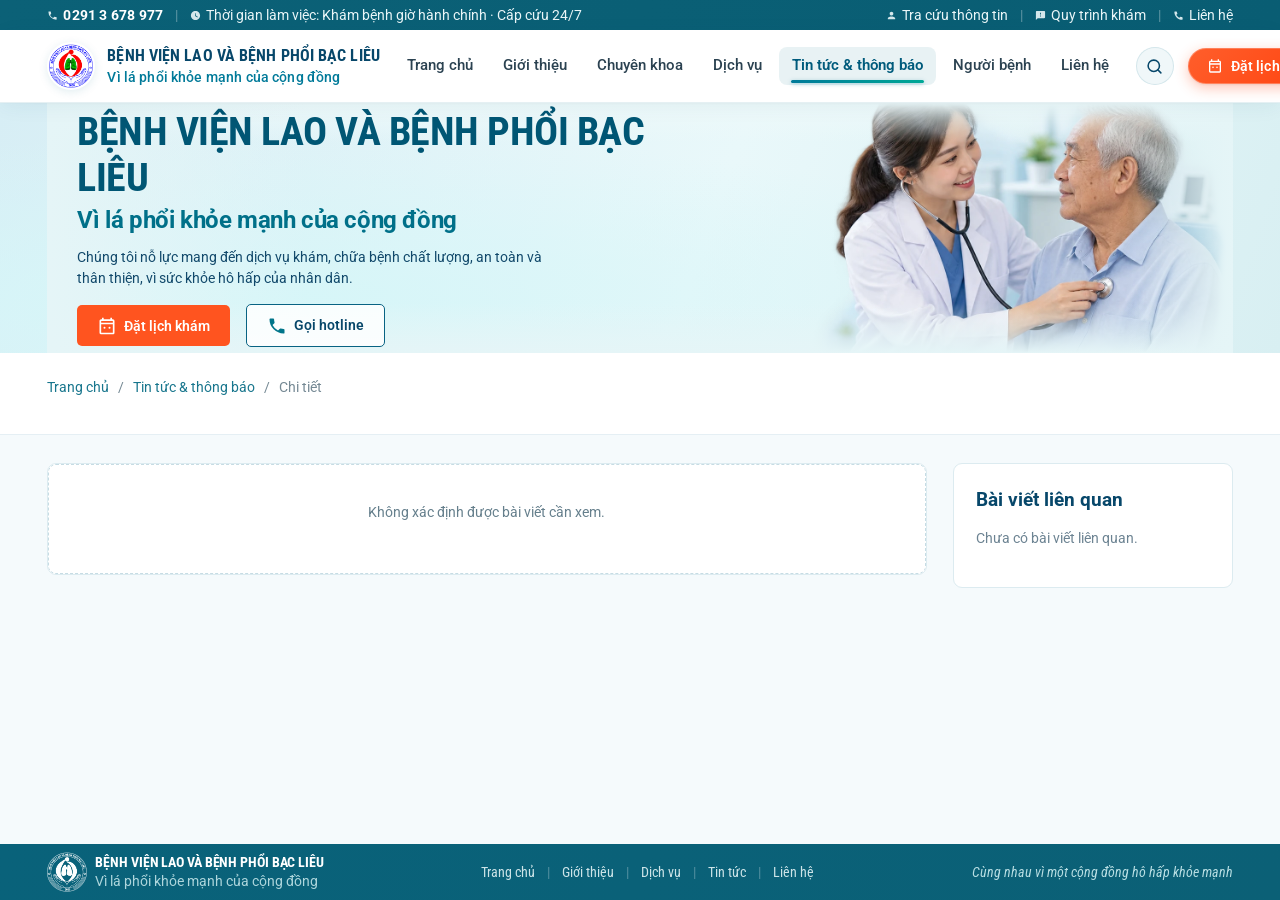
==== chi-tiet-tin.html @ 990aeaaa "feat(website): initial commit - website Benh vien Lao va Benh phoi Bac Lieu" ====
<!doctype html>
<html lang="vi">

<head>
  <meta charset="utf-8">
  <meta name="viewport" content="width=device-width, initial-scale=1, viewport-fit=cover">
  <meta name="theme-color" content="#0b6076">
  <meta name="description" content="Chi tiết tin tức và thông báo từ Bệnh viện Lao và Bệnh phổi Bạc Liêu.">
  <title>Chi tiết bài viết | Bệnh viện Lao và Bệnh phổi Bạc Liêu</title>
  <link rel="icon" href="./assets/images/logo.png" type="image/png">
  <link rel="apple-touch-icon" href="./assets/images/logo.png">
  <link rel="preconnect" href="https://fonts.googleapis.com">
  <link rel="preconnect" href="https://fonts.gstatic.com" crossorigin>
  <link
    href="https://fonts.googleapis.com/css2?family=Roboto:wght@400;500;600;700&amp;family=Roboto+Condensed:wght@400;500;600;700&amp;display=swap"
    rel="stylesheet">
  <link rel="stylesheet" href="./styles.css">
  <link rel="stylesheet" href="./home.css">
  <link rel="stylesheet" href="./news.css?v=20260928_v4?v=20260928_v3">
  <script defer src="./app.js"></script>
  <script type="module" src="./news.js?v=20260928_v4?v=20260928_v3"></script>
</head>

<body class="home-page news-page" data-news-view="detail">
  <a class="skip-link" href="#noi-dung-chinh">Chuyển đến nội dung chính</a>
  <div class="topbar">
    <div class="container topbar-inner">
      <div class="topbar-left">
        <a href="tel:02913678977" class="topbar-item topbar-phone">
          <svg class="topbar-icon" viewBox="0 0 24 24" width="13" height="13" fill="currentColor">
            <path
              d="M6.62 10.79a15.053 15.053 0 0 0 6.59 6.59l2.2-2.2a1 1 0 0 1 1.02-.24c1.12.37 2.33.57 3.57.57.55 0 1 .45 1 1V20a1 1 0 0 1-1 1A17 17 0 0 1 3 4a1 1 0 0 1 1-1h3.5a1 1 0 0 1 1 1c0 1.25.2 2.45.57 3.57.11.35.03.74-.25 1.02l-2.2 2.2z" />
          </svg>
          <strong>0291 3 678 977</strong>
        </a>
        <span class="topbar-divider">|</span>
        <div class="topbar-item topbar-hours">
          <svg class="topbar-icon" viewBox="0 0 24 24" width="13" height="13" fill="currentColor">
            <path
              d="M12 2C6.5 2 2 6.5 2 12s4.5 10 10 10 10-4.5 10-10S17.5 2 12 2zm4.2 14.2L11 13V7h1.5v5.2l4.5 2.7-.8 1.3z" />
          </svg>
          <span>Thời gian làm việc: Khám bệnh giờ hành chính · Cấp cứu 24/7</span>
        </div>
      </div>
      <div class="topbar-right">
        <a href="./dich-vu.html" class="topbar-link">
          <svg class="topbar-icon" viewBox="0 0 24 24" width="13" height="13" fill="currentColor">
            <path
              d="M12 12c2.21 0 4-1.79 4-4s-1.79-4-4-4-4 1.79-4 4 1.79 4 4 4zm0 2c-2.67 0-8 1.34-8 4v2h16v-2c0-2.66-5.33-4-8-4z" />
          </svg>
          <span>Tra cứu thông tin</span>
        </a>
        <span class="topbar-divider">|</span>
        <a href="./quy-trinh.html" class="topbar-link">
          <svg class="topbar-icon" viewBox="0 0 24 24" width="13" height="13" fill="currentColor">
            <path
              d="M20 2H4c-1.1 0-1.99.9-1.99 2L2 22l4-4h14c1.1 0 2-.9 2-2V4c0-1.1-.9-2-2-2zm-7 12h-2v-2h2v2zm0-4h-2V6h2v4z" />
          </svg>
          <span>Quy trình khám</span>
        </a>
        <span class="topbar-divider">|</span>
        <a href="./lien-he.html" class="topbar-link">
          <svg class="topbar-icon" viewBox="0 0 24 24" width="13" height="13" fill="currentColor">
            <path
              d="M20.01 15.38c-1.23 0-2.42-.2-3.53-.56a.977.977 0 0 0-1.01.24l-1.57 1.97c-2.83-1.44-5.15-3.75-6.59-6.59l1.97-1.57c.28-.28.36-.67.25-1.02A11.36 11.36 0 0 1 8.5 4.3c0-.55-.45-1-1-1H4c-.55 0-1 .45-1 1 0 9.39 7.61 17 17 17 .55 0 1-.45 1-1v-3.49c0-.55-.45-1-.99-1.03z" />
          </svg>
          <span>Liên hệ</span>
        </a>
      </div>
    </div>
  </div>

  <!-- Header & Navigation Bar -->
  <header class="site-header">
    <div class="container header-inner">
      <a href="./index.html" class="brand-link" aria-label="Bệnh viện Lao và Bệnh phổi Bạc Liêu - Trang chủ">
        <div class="brand-logo-wrap">
          <img src="./assets/images/logo.png" alt="Logo Bệnh viện Lao và Bệnh phổi Bạc Liêu" class="brand-logo"
            width="46" height="46">
        </div>
        <div class="brand-text">
          <strong class="brand-name">BỆNH VIỆN LAO VÀ BỆNH PHỔI BẠC LIÊU</strong>
          <span class="brand-slogan">Vì lá phổi khỏe mạnh của cộng đồng</span>
        </div>
      </a>

      <!-- Mobile Hamburger Toggle -->
      <button class="mobile-menu-toggle" aria-controls="main-navigation" type="button" aria-expanded="false"
        aria-label="Mở menu">
        <span class="toggle-bar"></span>
        <span class="toggle-bar"></span>
        <span class="toggle-bar"></span>
      </button>

      <!-- Main Navigation Menu -->
      <nav class="main-navigation" id="main-navigation" aria-label="Điều hướng chính">
        <ul class="nav-menu">
          <li class="nav-item"><a href="./index.html" class="nav-link">Trang chủ</a></li>
          <li class="nav-item"><a href="./index.html#gioi-thieu" class="nav-link">Giới thiệu</a></li>
          <li class="nav-item"><a href="./index.html#chuyen-khoa" class="nav-link">Chuyên khoa</a></li>
          <li class="nav-item"><a href="./dich-vu.html" class="nav-link">Dịch vụ</a></li>
          <li class="nav-item"><a href="./tin-tuc.html" class="nav-link active" aria-current="page">Tin tức &amp; thông
              báo</a></li>
          <li class="nav-item"><a href="./quy-trinh.html" class="nav-link">Người bệnh</a></li>
          <li class="nav-item"><a href="./lien-he.html" class="nav-link">Liên hệ</a></li>
        </ul>
        <a class="nav-search-btn" href="./tin-tuc.html#news-search" aria-label="Tìm kiếm tin tức">
          <svg viewBox="0 0 24 24" width="17" height="17" fill="none" stroke="currentColor" stroke-width="2.2"
            stroke-linecap="round" stroke-linejoin="round">
            <circle cx="11" cy="11" r="8"></circle>
            <line x1="21" y1="21" x2="16.65" y2="16.65"></line>
          </svg>
        </a>
        <button class="btn-booking-header" type="button" data-open-booking>
          <svg viewBox="0 0 24 24" width="16" height="16" fill="currentColor">
            <path
              d="M19 4h-1V2h-2v2H8V2H6v2H5c-1.11 0-1.99.9-1.99 2L3 20a2 2 0 0 0 2 2h14c1.1 0 2-.9 2-2V6c0-1.1-.9-2-2-2zm0 16H5V10h14v10zm0-12H5V6h14v2z" />
            <circle cx="9" cy="14" r="1.2" />
            <circle cx="15" cy="14" r="1.2" />
          </svg>
          <span>Đặt lịch khám</span>
        </button>
      </nav>
    </div>
  </header>

  <main id="noi-dung-chinh">
    <section class="hero-section" id="gioi-thieu" aria-label="Giới thiệu bệnh viện">
      <div class="container hero-container">
        <div class="hero-art" aria-hidden="true"></div>
        <div class="hero-text-wrap">
          <p class="hero-title">
            <span class="hero-line-desktop">BỆNH VIỆN LAO VÀ BỆNH PHỔI BẠC LIÊU</span>
            <span class="hero-line-mobile-1">BỆNH VIỆN LAO VÀ</span>
            <span class="hero-line-mobile-2">BỆNH PHỔI BẠC LIÊU</span>
          </p>
          <p class="hero-subtitle">Vì lá phổi khỏe mạnh của cộng đồng</p>
          <p class="hero-desc">Chúng tôi nỗ lực mang đến dịch vụ khám, chữa bệnh chất lượng, an toàn và thân thiện, vì
            sức khỏe hô hấp của nhân dân.</p>
          <div class="hero-cta-group">
            <button class="btn-hero-booking" type="button" data-open-booking>
              <svg viewBox="0 0 24 24" width="16" height="16" fill="currentColor">
                <path
                  d="M19 4h-1V2h-2v2H8V2H6v2H5c-1.11 0-1.99.9-1.99 2L3 20a2 2 0 0 0 2 2h14c1.1 0 2-.9 2-2V6c0-1.1-.9-2-2-2zm0 16H5V10h14v10zm0-12H5V6h14v2z" />
                <circle cx="9" cy="14" r="1.2" />
                <circle cx="15" cy="14" r="1.2" />
              </svg>
              <span>Đặt lịch khám</span>
            </button>
            <a href="tel:02913678977" class="btn-hero-hotline">
              <svg viewBox="0 0 24 24" width="16" height="16" fill="#00758a">
                <path
                  d="M6.62 10.79a15.053 15.053 0 0 0 6.59 6.59l2.2-2.2a1 1 0 0 1 1.02-.24c1.12.37 2.33.57 3.57.57.55 0 1 .45 1 1V20a1 1 0 0 1-1 1A17 17 0 0 1 3 4a1 1 0 0 1 1-1h3.5a1 1 0 0 1 1 1c0 1.25.2 2.45.57 3.57.11.35.03.74-.25 1.02l-2.2 2.2z" />
              </svg>
              <span>Gọi hotline</span>
            </a>
          </div>
          <!-- Mobile Carousel Dots -->
          <div class="hero-carousel-dots" aria-hidden="true">
            <span class="dot active"></span>
            <span class="dot"></span>
            <span class="dot"></span>
          </div>
        </div>
      </div>
    </section>
    <section class="news-intro">
      <div class="container">
        <nav class="news-breadcrumb" aria-label="Đường dẫn"><a href="./index.html">Trang chủ</a><span
            aria-hidden="true">/</span><a href="./tin-tuc.html">Tin tức &amp; thông báo</a><span
            aria-hidden="true">/</span><span>Chi tiết</span></nav>
      </div>
    </section>

    <section class="news-main">
      <div class="container article-shell">
        <article id="article-main" class="article-main" aria-live="polite" aria-busy="true">
          <div class="news-state news-loading">Đang tải bài viết…</div>
        </article>
        <aside class="related-panel" aria-labelledby="related-title">
          <h2 id="related-title">Bài viết liên quan</h2>
          <div id="related-news">
            <p class="news-result-summary">Đang tải…</p>
          </div>
        </aside>
      </div>
    </section>
  </main>

  <footer class="site-footer">
    <div class="container footer-container">
      <a href="./index.html" class="footer-brand" aria-label="Bệnh viện Lao và Bệnh phổi Bạc Liêu">
        <div class="footer-logo-circle">
          <img src="./assets/images/logo.png" alt="" class="brand-logo" width="40" height="40">
        </div>
        <div class="footer-brand-text">
          <strong class="footer-brand-title">BỆNH VIỆN LAO VÀ BỆNH PHỔI BẠC LIÊU</strong>
          <span class="footer-brand-slogan">Vì lá phổi khỏe mạnh của cộng đồng</span>
        </div>
      </a>

      <ul class="footer-nav-list">
        <li><a href="./index.html">Trang chủ</a></li>
        <li class="footer-nav-sep">|</li>
        <li><a href="./index.html#gioi-thieu">Giới thiệu</a></li>
        <li class="footer-nav-sep">|</li>
        <li><a href="./dich-vu.html">Dịch vụ</a></li>
        <li class="footer-nav-sep">|</li>
        <li><a href="./tin-tuc.html">Tin tức</a></li>
        <li class="footer-nav-sep">|</li>
        <li><a href="./lien-he.html">Liên hệ</a></li>
      </ul>

      <div class="footer-tagline">
        <em>Cùng nhau vì một cộng đồng hô hấp khỏe mạnh</em>
      </div>
    </div>
  </footer>
  <nav class="mobile-bottom-bar" aria-label="Thao tác nhanh trên điện thoại">
    <a href="tel:02913678977" class="mobile-bar-btn btn-bar-hotline">
      <svg viewBox="0 0 24 24" width="18" height="18" fill="currentColor">
        <path
          d="M6.62 10.79a15.053 15.053 0 0 0 6.59 6.59l2.2-2.2a1 1 0 0 1 1.02-.24c1.12.37 2.33.57 3.57.57.55 0 1 .45 1 1V20a1 1 0 0 1-1 1A17 17 0 0 1 3 4a1 1 0 0 1 1-1h3.5a1 1 0 0 1 1 1c0 1.25.2 2.45.57 3.57.11.35.03.74-.25 1.02l-2.2 2.2z" />
      </svg>
      <span>Gọi hotline</span>
    </a>
    <a href="https://maps.app.goo.gl/GyJshxH4hi9ogrvw8" target="_blank" rel="noopener noreferrer"
      class="mobile-bar-btn btn-bar-route" title="Chỉ đường đến bệnh viện qua Google Maps">
      <svg viewBox="0 0 24 24" width="18" height="18" fill="currentColor">
        <path
          d="M12 2C8.13 2 5 5.13 5 9c0 5.25 7 13 7 13s7-7.75 7-13c0-3.87-3.13-7-7-7zm0 9.5c-1.38 0-2.5-1.12-2.5-2.5s1.12-2.5 2.5-2.5 2.5 1.12 2.5 2.5-1.12 2.5-2.5 2.5z" />
      </svg>
      <span>Tìm đường</span>
    </a>
    <button type="button" class="mobile-bar-btn btn-bar-booking" data-open-booking>
      <svg viewBox="0 0 24 24" width="18" height="18" fill="currentColor">
        <path
          d="M19 4h-1V2h-2v2H8V2H6v2H5c-1.11 0-1.99.9-1.99 2L3 20a2 2 0 0 0 2 2h14c1.1 0 2-.9 2-2V6c0-1.1-.9-2-2-2zm0 16H5V10h14v10zm0-12H5V6h14v2z" />
        <circle cx="9" cy="14" r="1.2" />
        <circle cx="15" cy="14" r="1.2" />
      </svg>
      <span>Đặt lịch khám</span>
    </button>
  </nav>
  <dialog class="booking-dialog" id="booking-dialog" aria-labelledby="dialog-title">
    <div class="booking-modal-box">
      <div class="dialog-header">
        <h2 id="dialog-title">Đăng ký đặt lịch khám</h2>
        <button class="dialog-close-btn" type="button" data-close-booking aria-label="Đóng">×</button>
      </div>
      <form class="modal-booking-form" id="booking-form" novalidate>
        <p class="form-desc">Vui lòng điền thông tin để nhân viên bệnh viện liên hệ xác nhận lịch khám trong thời gian
          sớm nhất.</p>
        <div class="form-group">
          <label for="fullName">Họ và tên <b class="req">*</b></label>
          <input type="text" id="fullName" name="fullName" required placeholder="Nhập họ và tên bệnh nhân">
          <small class="field-error"></small>
        </div>
        <div class="form-group">
          <label for="phone">Số điện thoại liên hệ <b class="req">*</b></label>
          <input type="tel" id="phone" name="phone" required placeholder="Ví dụ: 0912 345 678"
            pattern="^(0|\+84)[0-9 ]{8,12}$">
          <small class="field-error"></small>
        </div>
        <div class="form-row-2">
          <div class="form-group">
            <label for="appointmentDate">Ngày khám mong muốn <b class="req">*</b></label>
            <input type="date" id="appointmentDate" name="appointmentDate" required>
            <small class="field-error"></small>
          </div>
          <div class="form-group">
            <label for="specialty">Chuyên khoa khám <span class="optional-label">(nếu biết)</span></label>
            <select id="specialty" name="specialty">
              <option value="">Chưa rõ chuyên khoa</option>
              <option value="ho-hap">Khám Hô hấp</option>
              <option value="lao">Khám Lao phổi</option>
              <option value="phoi-man-tinh">Bệnh phổi mạn tính (Hen, COPD)</option>
              <option value="tu-van-phong-benh">Tư vấn và phòng bệnh hô hấp</option>
            </select>
            <small class="field-error"></small>
          </div>
        </div>
        <div class="form-group">
          <label for="symptoms">Mô tả triệu chứng <span class="optional-label">(Vui lòng mô tả vấn đề bạn gặp
              phải)</span></label>
          <textarea id="symptoms" name="symptoms" rows="3" maxlength="1500"
            placeholder="Ví dụ: Ho/sốt dai dẳng 2–3 ngày..."></textarea>
          <small class="field-error"></small>
        </div>
        <div class="form-checkbox">
          <input type="checkbox" id="consent" name="consent" required checked>
          <label for="consent">Tôi xác nhận đồng ý để bệnh viện liên hệ xác nhận lịch khám.</label>
        </div>
        <input class="hp-field" name="website" type="text" tabindex="-1" autocomplete="off" aria-hidden="true">
        <div class="form-actions">
          <button type="button" class="btn-cancel" data-close-booking>Để sau</button>
          <button type="submit" class="btn-submit-booking">Gửi thông tin đăng ký</button>
        </div>
        <div class="form-status" role="status" aria-live="polite"></div>
      </form>
    </div>
  </dialog>
  <dialog class="booking-dialog info-dialog" id="gia-dich-vu" aria-labelledby="prices-title">
    <div class="booking-modal-box">
      <div class="dialog-header">
        <h2 id="prices-title">Tra cứu giá dịch vụ</h2><button class="dialog-close-btn" type="button" data-close-prices
          aria-label="Đóng">×</button>
      </div>
      <p>Vui lòng liên hệ bệnh viện để được cung cấp bảng giá dịch vụ và tư vấn quyền lợi bảo hiểm y tế phù hợp với nhu
        cầu khám.</p>
      <a class="btn-hero-hotline" href="tel:02913678977">Gọi 0291 3 678 977</a>
    </div>
  </dialog>
</body>

</html>
---- styles.css ----
html, body { overflow-x: hidden; max-width: 100%; }
/* ==========================================================================
   BỆNH VIỆN LAO VÀ BỆNH PHỐI BẠC LIÊU
   Thiết kế giao diện chuẩn xác 100% theo mockup thiết kế
   ========================================================================== */

:root {
  /* Bảng màu chuẩn từ mockup */
  --primary-teal-dark: #075971;
  /* Màu topbar, quy trình khám, footer */
  --primary-teal: #00758a;
  /* Màu thương hiệu, tagline, link active, icon */
  --primary-text: #05495b;
  /* Màu tiêu đề chính */
  --primary-soft: #eaf7f8;
  /* Nền dải thẻ tiện ích, thẻ liên hệ */
  --primary-soft-border: #d8eff2;
  /* Viền dải tiện ích */
  --accent-orange: #ff5722;
  /* Nút Đặt lịch khám nổi bật */
  --accent-orange-hover: #e64a19;
  /* Hover nút cam */
  --text-dark: #1e293b;
  /* Màu văn bản tối */
  --text-muted: #55707d;
  /* Màu văn bản phụ/chú thích */
  --border-light: #e1edf0;
  /* Viền thẻ trắng */
  --white: #ffffff;
  --container-max: 1140px;
  --font-family: 'Be Vietnam Pro', 'Inter', -apple-system, BlinkMacSystemFont, 'Segoe UI', Roboto, sans-serif;
}

/* Reset & Cơ bản */
*,
*::before,
*::after {
  box-sizing: border-box;
  margin: 0;
  padding: 0;
}

html {
  font-family: var(--font-family);
  font-size: 14px;
  line-height: 1.5;
  color: var(--text-dark);
  background-color: #f7fafb;
  scroll-behavior: smooth;
  -webkit-font-smoothing: antialiased;
  -moz-osx-font-smoothing: grayscale;
}

body {
  background-color: var(--white);
  min-height: 100vh;
  display: flex;
  flex-direction: column;
}

img {
  display: block;
  max-width: 100%;
  height: auto;
}

a {
  color: inherit;
  text-decoration: none;
  transition: color 0.2s ease, opacity 0.2s ease;
}

small,
button,
input,
select,
textarea {
  font-size: 14px;
}

button {
  font-family: inherit;
  border: none;
  background: none;
  cursor: pointer;
  outline: none;
}

.container {
  width: 100%;
  max-width: var(--container-max);
  margin-left: auto;
  margin-right: auto;
  padding-left: 20px;
  padding-right: 20px;
}

/* ==========================================================================
   1. TOPBAR (Thanh tiện ích trên cùng)
   ========================================================================== */
.topbar {
  background-color: var(--primary-teal-dark);
  color: #e2f1f4;
  font-size: 14px;
  line-height: 1;
}

.topbar-inner {
  display: flex;
  align-items: center;
  justify-content: space-between;
  min-height: 30px;
}

.topbar-left,
.topbar-right {
  display: flex;
  align-items: center;
  gap: 12px;
}

.topbar-item,
.topbar-link {
  display: inline-flex;
  align-items: center;
  gap: 5px;
  color: #eaf6f8;
}

.topbar-phone strong {
  color: #ffffff;
  font-weight: 700;
  letter-spacing: 0.2px;
}

.topbar-link:hover {
  color: #ffffff;
  text-decoration: underline;
}

.topbar-icon {
  opacity: 0.9;
  flex-shrink: 0;
}

.topbar-divider {
  color: rgba(255, 255, 255, 0.35);
  font-size: 14px;
}

/* ==========================================================================
   2. HEADER & NAVIGATION - Premium Modern Medical Glass Design
   ========================================================================== */
.site-header {
  background: rgba(255, 255, 255, 0.96);
  backdrop-filter: blur(14px);
  -webkit-backdrop-filter: blur(14px);
  border-bottom: 1px solid rgba(0, 107, 135, 0.1);
  box-shadow: 0 4px 20px -2px rgba(7, 71, 106, 0.07), 0 1px 3px rgba(0, 0, 0, 0.02);
  position: sticky;
  top: 0;
  z-index: 1000;
  transition: all 0.3s cubic-bezier(0.16, 1, 0.3, 1);
}

.site-header.scrolled {
  background: rgba(255, 255, 255, 0.98);
  box-shadow: 0 6px 24px -2px rgba(7, 71, 106, 0.12), 0 2px 6px rgba(0, 0, 0, 0.04);
  border-bottom-color: rgba(0, 107, 135, 0.15);
}

.header-inner {
  display: flex;
  align-items: center;
  justify-content: space-between;
  min-height: 72px;
  gap: 16px;
  transition: min-height 0.3s cubic-bezier(0.16, 1, 0.3, 1);
}

.site-header.scrolled .header-inner {
  min-height: 60px;
}

.brand-link {
  display: flex;
  align-items: center;
  gap: 12px;
  flex-shrink: 0;
  text-decoration: none;
  transition: opacity 0.2s ease;
}

.brand-link:hover {
  opacity: 0.92;
}

.brand-logo-wrap {
  width: 48px;
  height: 48px;
  border-radius: 50%;
  background: #ffffff;
  box-shadow: 0 2px 10px rgba(0, 107, 135, 0.12);
  padding: 2px;
  display: grid;
  place-items: center;
  flex-shrink: 0;
  transition: transform 0.3s cubic-bezier(0.34, 1.56, 0.64, 1);
}

.brand-link:hover .brand-logo-wrap {
  transform: scale(1.05);
}

.brand-logo {
  width: 100%;
  height: 100%;
  object-fit: contain;
}

.brand-text {
  display: flex;
  flex-direction: column;
  justify-content: center;
}

.brand-name {
  color: #07476a;
  font-family: 'Roboto Condensed', 'Roboto', sans-serif;
  font-size: 15.5px;
  font-weight: 700;
  letter-spacing: 0.1px;
  line-height: 1.25;
}

.brand-slogan {
  color: #007a99;
  font-size: 13.5px;
  font-weight: 500;
  margin-top: 2px;
  line-height: 1.2;
  letter-spacing: 0.15px;
}

/* Navigation */
.main-navigation {
  display: flex;
  align-items: center;
  gap: 14px;
}

.nav-menu {
  display: flex;
  align-items: center;
  gap: 4px;
  list-style: none;
  margin: 0;
  padding: 0;
}

.nav-item {
  display: flex;
  align-items: center;
}

.nav-link {
  font-family: 'Roboto', 'Arial', sans-serif;
  font-size: 14.5px;
  font-weight: 500;
  color: #2b4251;
  padding: 8px 13px;
  border-radius: 8px;
  position: relative;
  white-space: nowrap;
  text-decoration: none;
  transition: all 0.22s cubic-bezier(0.16, 1, 0.3, 1);
}

.nav-link:hover {
  color: #006b87;
  background-color: rgba(0, 107, 135, 0.08);
  transform: translateY(-1px);
}

.nav-link.active {
  color: #005b7c;
  background-color: rgba(0, 107, 135, 0.09);
  font-weight: 600;
}

.nav-link.active::after {
  content: '';
  position: absolute;
  bottom: 2px;
  left: 12px;
  right: 12px;
  height: 3px;
  background: linear-gradient(90deg, #007a99, #00a896);
  border-radius: 99px;
  box-shadow: 0 1px 4px rgba(0, 122, 153, 0.35);
}

.nav-search-btn {
  display: inline-flex;
  align-items: center;
  justify-content: center;
  width: 38px;
  height: 38px;
  border-radius: 50%;
  background-color: #f0f7f9;
  color: #07476a;
  border: 1px solid rgba(0, 107, 135, 0.12);
  transition: all 0.25s cubic-bezier(0.16, 1, 0.3, 1);
  text-decoration: none;
  flex-shrink: 0;
}

.nav-search-btn:hover {
  background-color: #e0f2f6;
  color: #006b87;
  border-color: rgba(0, 107, 135, 0.35);
  transform: scale(1.08);
  box-shadow: 0 3px 10px rgba(0, 107, 135, 0.15);
}

.btn-booking-header {
  display: inline-flex;
  align-items: center;
  gap: 8px;
  background: linear-gradient(135deg, #ff5e2b 0%, #ff420e 100%);
  color: #ffffff;
  font-family: 'Roboto', 'Arial', sans-serif;
  font-size: 14px;
  font-weight: 600;
  padding: 9px 18px;
  border-radius: 99px;
  border: 1px solid rgba(255, 255, 255, 0.25);
  box-shadow: 0 4px 14px rgba(255, 78, 27, 0.32), 0 1px 2px rgba(0, 0, 0, 0.06);
  transition: all 0.25s cubic-bezier(0.16, 1, 0.3, 1);
  white-space: nowrap;
  cursor: pointer;
  position: relative;
  overflow: hidden;
  letter-spacing: 0.1px;
}

.btn-booking-header::before {
  content: '';
  position: absolute;
  top: 0;
  left: -100%;
  width: 100%;
  height: 100%;
  background: linear-gradient(90deg, transparent, rgba(255, 255, 255, 0.28), transparent);
  transition: left 0.6s ease;
}

.btn-booking-header:hover {
  background: linear-gradient(135deg, #ff6b3b 0%, #e83805 100%);
  transform: translateY(-2px);
  box-shadow: 0 6px 20px rgba(255, 78, 27, 0.42);
}

.btn-booking-header:hover::before {
  left: 100%;
}

.btn-booking-header:active {
  transform: translateY(0);
  box-shadow: 0 2px 8px rgba(255, 78, 27, 0.3);
}

.btn-booking-header svg {
  flex-shrink: 0;
  transition: transform 0.2s ease;
}

.btn-booking-header:hover svg {
  transform: scale(1.1);
}

.mobile-menu-toggle {
  display: none;
  flex-direction: column;
  justify-content: center;
  gap: 5px;
  width: 36px;
  height: 36px;
  padding: 6px;
  border-radius: 6px;
  background: transparent;
}

.toggle-bar {
  display: block;
  width: 22px;
  height: 2.2px;
  background-color: var(--primary-text);
  border-radius: 2px;
  transition: transform 0.2s ease, opacity 0.2s ease;
}

/* ==========================================================================
   3. HERO BANNER
   ========================================================================== */
.hero-section {
  position: relative;
  background-color: #e5f5f7;
  height: 250px;
  min-height: 250px;
  display: flex;
  align-items: center;
  overflow: hidden;
}

.hero-container {
  position: relative;
  display: flex;
  align-items: center;
  height: 250px;
  min-height: 250px;
  background-image: none;
  background-position: right bottom;
  background-repeat: no-repeat;
  background-size: auto 100%;
}

.hero-text-wrap {
  max-width: 530px;
  padding: 28px 0;
  z-index: 2;
}

.hero-title {
  color: var(--primary-text);
  font-size: 23px;
  font-weight: 700;
  letter-spacing: -0.4px;
  line-height: 1.22;
  margin-bottom: 3px;
}

.hero-line-desktop {
  display: block;
}

.hero-line-mobile-1,
.hero-line-mobile-2 {
  display: none;
}

.hero-subtitle {
  color: var(--primary-teal);
  font-size: 19.5px;
  font-weight: 700;
  letter-spacing: -0.2px;
  line-height: 1.25;
  margin-bottom: 11px;
}

.hero-desc {
  color: #43616d;
  font-size: 14px;
  line-height: 1.5;
  margin-bottom: 16px;
  max-width: 480px;
}

.hero-cta-group {
  display: flex;
  align-items: center;
  gap: 11px;
}

.btn-hero-booking {
  display: inline-flex;
  align-items: center;
  gap: 7px;
  background-color: var(--accent-orange);
  color: var(--white);
  font-size: 14px;
  font-weight: 600;
  padding: 9px 18px;
  border-radius: 6px;
  box-shadow: 0 4px 12px rgba(255, 87, 34, 0.28);
  transition: transform 0.15s ease, background-color 0.15s ease;
}

.btn-hero-booking:hover {
  background-color: var(--accent-orange-hover);
  transform: translateY(-1px);
}

.btn-hero-hotline {
  display: inline-flex;
  align-items: center;
  gap: 7px;
  background-color: var(--white);
  color: var(--primary-text);
  font-size: 14px;
  font-weight: 600;
  padding: 8px 18px;
  border: 1px solid #c2dbe0;
  border-radius: 6px;
  transition: background-color 0.15s ease, border-color 0.15s ease;
}

.btn-hero-hotline:hover {
  background-color: #f6fbfa;
  border-color: var(--primary-teal);
}

.hero-carousel-dots {
  display: none;
  justify-content: center;
  gap: 6px;
  margin-top: 14px;
}

.hero-carousel-dots .dot {
  width: 6px;
  height: 6px;
  border-radius: 50%;
  background-color: #92cbd5;
}

.hero-carousel-dots .dot.active {
  background-color: var(--primary-teal);
  width: 7px;
  height: 7px;
}

/* ==========================================================================
   4. QUICK ACTION CARDS (5 Thẻ tiện ích nhanh)
   ========================================================================== */
.quick-actions-section {
  padding: 14px 0 16px;
  background-color: var(--white);
}

.quick-actions-container {
  display: grid;
  grid-template-columns: repeat(5, 1fr);
  gap: 10px;
}

.quick-action-card {
  display: flex;
  align-items: center;
  gap: 10px;
  background-color: var(--primary-soft);
  border: 1px solid var(--primary-soft-border);
  border-radius: 8px;
  padding: 10px 12px;
  text-align: left;
  transition: transform 0.18s ease, box-shadow 0.18s ease, background-color 0.18s ease;
  min-height: 70px;
}

.quick-action-card:hover {
  transform: translateY(-2px);
  background-color: #e2f3f5;
  box-shadow: 0 4px 12px rgba(7, 89, 113, 0.08);
}

.qa-icon-wrap {
  flex-shrink: 0;
  width: 38px;
  height: 38px;
  display: grid;
  place-items: center;
}

.qa-icon-wrap img {
  width: 38px;
  height: 38px;
  object-fit: contain;
}

.qa-text {
  display: flex;
  flex-direction: column;
  justify-content: center;
}

.qa-title {
  color: var(--primary-text);
  font-size: 14px;
  font-weight: 700;
  line-height: 1.25;
}

.qa-desc {
  color: var(--text-muted);
  font-size: 14px;
  line-height: 1.35;
  margin-top: 2px;
}

/* ==========================================================================
   5. CHUYÊN KHOA NỔI BẬT
   ========================================================================== */
.specialties-section {
  padding: 8px 0 16px;
  background-color: var(--white);
}

.section-title-bar {
  display: flex;
  align-items: center;
  justify-content: space-between;
  margin-bottom: 10px;
}

.section-heading {
  color: var(--primary-text);
  font-size: 16px;
  font-weight: 700;
  letter-spacing: -0.2px;
}

.link-view-all {
  color: var(--primary-teal);
  font-size: 14px;
  font-weight: 600;
  transition: color 0.15s ease;
}

.link-view-all:hover {
  color: var(--primary-text);
  text-decoration: underline;
}

.specialties-grid {
  display: grid;
  grid-template-columns: repeat(4, 1fr);
  gap: 11px;
}

.specialty-card {
  display: flex;
  flex-direction: row;
  align-items: center;
  gap: 11px;
  background-color: var(--white);
  border: 1px solid var(--border-light);
  border-radius: 8px;
  padding: 12px 14px;
  transition: transform 0.18s ease, box-shadow 0.18s ease, border-color 0.18s ease;
  min-height: 74px;
}

.specialty-card:hover {
  transform: translateY(-2px);
  border-color: #b5e1e7;
  box-shadow: 0 4px 14px rgba(7, 89, 113, 0.08);
}

.spec-icon-wrap {
  width: 48px;
  height: 48px;
  flex-shrink: 0;
  display: grid;
  place-items: center;
}

.spec-icon-wrap img {
  width: 48px;
  height: 48px;
  object-fit: contain;
}

.spec-text {
  display: flex;
  flex-direction: column;
  justify-content: center;
}

.spec-name {
  color: var(--primary-text);
  font-size: 14px;
  font-weight: 700;
  line-height: 1.25;
  margin-bottom: 2px;
}

.spec-desc {
  color: var(--text-muted);
  font-size: 14px;
  line-height: 1.35;
}

/* ==========================================================================
   6. QUY TRÌNH KHÁM ĐƠN GIẢN – THUẬN TIỆN (Dải màu xanh đậm)
   ========================================================================== */
.care-process-section {
  background-color: var(--primary-teal-dark);
  color: var(--white);
  padding: 16px 0;
}

.process-container {
  display: flex;
  align-items: center;
  justify-content: space-between;
  gap: 24px;
}

.process-title-box {
  display: flex;
  flex-direction: column;
  min-width: 175px;
  flex-shrink: 0;
}

.process-heading {
  color: var(--white);
  font-size: 15.5px;
  font-weight: 700;
  line-height: 1.2;
}

.process-subheading {
  color: rgba(255, 255, 255, 0.9);
  font-size: 14px;
  font-weight: 500;
  margin-top: 2px;
}

.process-steps-wrap {
  display: flex;
  align-items: center;
  justify-content: space-between;
  flex: 1;
  gap: 8px;
}

.process-step {
  display: flex;
  align-items: center;
  gap: 9px;
  flex: 1;
}

.step-badge {
  width: 32px;
  height: 32px;
  border-radius: 50%;
  background-color: var(--white);
  color: var(--primary-teal-dark);
  font-size: 14.5px;
  font-weight: 800;
  display: grid;
  place-items: center;
  flex-shrink: 0;
}

.step-info {
  display: flex;
  flex-direction: column;
}

.step-title {
  color: var(--white);
  font-size: 14px;
  font-weight: 700;
  line-height: 1.25;
}

.step-desc {
  color: rgba(255, 255, 255, 0.78);
  font-size: 14px;
  line-height: 1.3;
  margin-top: 2px;
}

.process-arrow {
  display: grid;
  place-items: center;
  color: rgba(255, 255, 255, 0.6);
  flex-shrink: 0;
  padding: 0 4px;
}

/* ==========================================================================
   7. TIN TỨC & THÔNG BÁO + THÔNG TIN LIÊN HỆ
   ========================================================================== */
.news-contact-section {
  padding: 16px 0 20px;
  background-color: var(--white);
}

.news-contact-container {
  display: grid;
  grid-template-columns: 1fr 390px;
  gap: 16px;
  align-items: start;
}

/* Cột Tin tức */
.news-cards-list {
  display: grid;
  grid-template-columns: repeat(3, 1fr);
  gap: 10px;
}

.news-item-card {
  display: flex;
  gap: 9px;
  background-color: var(--white);
  border: 1px solid var(--border-light);
  border-radius: 8px;
  padding: 8px;
  transition: transform 0.18s ease, box-shadow 0.18s ease;
  min-height: 94px;
}

.news-item-card:hover {
  transform: translateY(-2px);
  box-shadow: 0 4px 12px rgba(7, 89, 113, 0.08);
}

.news-thumb-wrap {
  width: 72px;
  height: 72px;
  border-radius: 6px;
  overflow: hidden;
  flex-shrink: 0;
}

.news-thumb-wrap img {
  width: 100%;
  height: 100%;
  object-fit: cover;
}

.news-item-content {
  display: flex;
  flex-direction: column;
  justify-content: flex-start;
  min-width: 0;
}

.news-date {
  color: #7e949e;
  font-size: 14px;
  line-height: 1;
  margin-bottom: 3px;
}

.news-item-title {
  color: var(--primary-text);
  font-size: 14px;
  font-weight: 700;
  line-height: 1.32;
  margin-bottom: 3px;
  display: -webkit-box;
  -webkit-line-clamp: 2;
  -webkit-box-orient: vertical;
  overflow: hidden;
}

.news-item-title a:hover {
  color: var(--primary-teal);
}

.news-item-desc {
  color: var(--text-muted);
  font-size: 14px;
  line-height: 1.35;
  display: -webkit-box;
  -webkit-line-clamp: 2;
  -webkit-box-orient: vertical;
  overflow: hidden;
}

/* Cột Thông tin liên hệ */
.contact-box-card {
  background-color: var(--primary-soft);
  border: 1px solid var(--primary-soft-border);
  border-radius: 8px;
  padding: 10px 12px;
}

.contact-box-title {
  color: var(--primary-text);
  font-size: 14px;
  font-weight: 700;
  margin-bottom: 8px;
}

.contact-box-body {
  display: flex;
  align-items: center;
  justify-content: space-between;
  gap: 10px;
}

.contact-meta-list {
  display: flex;
  flex-direction: column;
  gap: 7px;
  flex: 1;
}

.contact-meta-item {
  display: flex;
  align-items: flex-start;
  gap: 6px;
  color: #38515e;
  font-size: 14px;
  line-height: 1.35;
}

.contact-meta-icon {
  flex-shrink: 0;
  margin-top: 1px;
}

.contact-phone-link {
  color: var(--primary-text);
}

.contact-phone-link strong {
  font-size: 14px;
  font-weight: 700;
}

.contact-phone-link:hover {
  color: var(--primary-teal);
  text-decoration: underline;
}

.contact-map-preview {
  position: relative;
  width: 142px;
  height: 96px;
  border-radius: 6px;
  overflow: hidden;
  border: 1px solid #cbe9ec;
  flex-shrink: 0;
  box-shadow: 0 2px 6px rgba(7, 89, 113, 0.08);
}

.contact-map-preview iframe {
  width: 100%;
  height: 100%;
  border: none;
  display: block;
}

.map-hospital-badge {
  position: absolute;
  top: 5px;
  left: 5px;
  right: 5px;
  background-color: rgba(255, 255, 255, 0.96);
  color: var(--primary-text);
  font-size: 14px;
  font-weight: 700;
  padding: 3px 6px;
  border-radius: 4px;
  box-shadow: 0 2px 6px rgba(0, 0, 0, 0.16);
  display: flex;
  align-items: center;
  gap: 4px;
  z-index: 2;
  pointer-events: none;
  border-left: 3px solid var(--accent-orange);
}

.map-hospital-badge span {
  white-space: nowrap;
  overflow: hidden;
  text-overflow: ellipsis;
}

.map-overlay-link {
  position: absolute;
  bottom: 4px;
  right: 4px;
  background-color: rgba(7, 89, 113, 0.9);
  color: #ffffff;
  font-size: 14px;
  font-weight: 600;
  padding: 3px 7px;
  border-radius: 4px;
  display: inline-flex;
  align-items: center;
  gap: 3px;
  text-decoration: none;
  backdrop-filter: blur(2px);
  box-shadow: 0 2px 4px rgba(0, 0, 0, 0.2);
  transition: background-color 0.2s, transform 0.15s;
}

.map-overlay-link:hover {
  background-color: var(--accent-orange);
  transform: translateY(-1px);
}

/* ==========================================================================
   8. FOOTER
   ========================================================================== */
.site-footer {
  background-color: var(--primary-teal-dark);
  color: #d1e7eb;
  padding: 14px 0;
  margin-top: auto;
}

.footer-container {
  display: flex;
  align-items: center;
  justify-content: space-between;
  gap: 16px;
}

.footer-brand {
  display: flex;
  align-items: center;
  gap: 8px;
  flex-shrink: 0;
}

.footer-logo-circle {
  width: 32px;
  height: 32px;
  flex-shrink: 0;
  background: none;
  display: grid;
  place-items: center;
}

.footer-logo-circle .brand-logo {
  filter: brightness(0) invert(1);
}

.footer-brand-text {
  display: flex;
  flex-direction: column;
}

.footer-brand-title {
  color: var(--white);
  font-size: 14px;
  font-weight: 700;
  letter-spacing: -0.1px;
  line-height: 1.2;
}

.footer-brand-slogan {
  color: #aed6dc;
  font-size: 14px;
  margin-top: 2px;
  line-height: 1.2;
}

.footer-nav-list {
  display: flex;
  align-items: center;
  gap: 8px;
  list-style: none;
}

.footer-nav-list a {
  color: #cde4e8;
  font-size: 14px;
}

.footer-nav-list a:hover {
  color: var(--white);
  text-decoration: underline;
}

.footer-nav-sep {
  color: rgba(255, 255, 255, 0.3);
  font-size: 14px;
}

.footer-tagline {
  color: #b8dee3;
  font-size: 14px;
  white-space: nowrap;
}

/* ==========================================================================
   9. MOBILE BOTTOM NAVIGATION (Thanh cố định điện thoại)
   ========================================================================== */
.mobile-bottom-bar {
  display: none;
  position: fixed;
  bottom: 0;
  left: 0;
  right: 0;
  z-index: 1000;
  height: 54px;
  background-color: var(--primary-teal-dark);
  box-shadow: 0 -4px 16px rgba(0, 0, 0, 0.15);
}

.mobile-bar-btn {
  display: flex;
  align-items: center;
  justify-content: center;
  gap: 6px;
  color: var(--white);
  font-size: 14px;
  font-weight: 600;
  height: 100%;
  flex: 1;
}

.btn-bar-hotline {
  background-color: var(--primary-teal-dark);
  border-right: 1px solid rgba(255, 255, 255, 0.14);
}

.btn-bar-route {
  background-color: #086681;
}

.btn-bar-booking {
  background-color: var(--accent-orange);
  flex: 1.2;
}

.btn-bar-booking:active {
  background-color: var(--accent-orange-hover);
}

/* ==========================================================================
   10. MODAL / DIALOG ĐẶT LỊCH KHÁM
   ========================================================================== */
.booking-dialog {
  border: none;
  border-radius: 12px;
  padding: 0;
  max-width: 480px;
  width: calc(100% - 32px);
  margin: auto;
  box-shadow: 0 20px 40px rgba(0, 0, 0, 0.25);
}

.booking-dialog::backdrop {
  background-color: rgba(7, 59, 76, 0.6);
  backdrop-filter: blur(4px);
}

.booking-modal-box {
  padding: 24px;
  background-color: var(--white);
}

.dialog-header {
  display: flex;
  align-items: center;
  justify-content: space-between;
  margin-bottom: 12px;
}

.dialog-header h2 {
  color: var(--primary-text);
  font-size: 18px;
  font-weight: 700;
}

.dialog-close-btn {
  width: 32px;
  height: 32px;
  border-radius: 50%;
  background-color: #f0f6f7;
  color: var(--primary-text);
  font-size: 20px;
  line-height: 1;
  display: grid;
  place-items: center;
}

.dialog-close-btn:hover {
  background-color: #e0eff1;
}

.modal-booking-form .form-desc {
  color: var(--text-muted);
  font-size: 14px;
  margin-bottom: 16px;
  line-height: 1.4;
}

.form-group {
  margin-bottom: 12px;
  display: flex;
  flex-direction: column;
  gap: 4px;
}

.form-group label {
  font-size: 14px;
  font-weight: 600;
  color: var(--primary-text);
}

.form-group .req {
  color: var(--accent-orange);
}

.form-group input,
.form-group select {
  width: 100%;
  height: 38px;
  padding: 0 10px;
  border: 1px solid #c8dce0;
  border-radius: 6px;
  font-family: inherit;
  font-size: 14px;
  color: var(--text-dark);
  outline: none;
  transition: border-color 0.2s;
}

.form-group input:focus,
.form-group select:focus {
  border-color: var(--primary-teal);
  box-shadow: 0 0 0 3px rgba(0, 117, 138, 0.12);
}

.form-group textarea,
.field textarea {
  width: 100%;
  min-height: 82px;
  padding: 9px 10px;
  border: 1px solid #c8dce0;
  border-radius: 6px;
  background-color: var(--white);
  color: var(--text-dark);
  font-family: inherit;
  font-size: 14px;
  line-height: 1.5;
  resize: vertical;
  outline: none;
  transition: border-color 0.2s, box-shadow 0.2s;
}

.form-group textarea:focus,
.field textarea:focus {
  border-color: var(--primary-teal);
  box-shadow: 0 0 0 3px rgba(0, 117, 138, 0.12);
}

.form-group.invalid input,
.form-group.invalid select,
.form-group.invalid textarea,
.field.invalid input,
.field.invalid select,
.field.invalid textarea {
  border-color: #d32f2f;
}

.optional-label,
.field>span small {
  color: var(--text-muted);
  font-size: max(14px, 0.9em);
  font-weight: 400;
}

.form-row-2 {
  display: grid;
  grid-template-columns: 1fr 1fr;
  gap: 10px;
}

.form-checkbox {
  display: flex;
  align-items: flex-start;
  gap: 8px;
  margin: 12px 0 16px;
  font-size: 14px;
  color: var(--text-muted);
}

.form-checkbox input {
  margin-top: 2px;
  accent-color: var(--primary-teal);
}

.form-actions {
  display: flex;
  align-items: center;
  justify-content: flex-end;
  gap: 10px;
}

.btn-cancel {
  padding: 8px 16px;
  border-radius: 6px;
  font-size: 14px;
  font-weight: 500;
  color: var(--text-muted);
  background-color: #f1f6f7;
}

.btn-cancel:hover {
  background-color: #e4edf0;
}

.btn-submit-booking {
  padding: 8px 18px;
  border-radius: 6px;
  font-size: 14px;
  font-weight: 600;
  color: var(--white);
  background-color: var(--accent-orange);
}

.btn-submit-booking:hover {
  background-color: var(--accent-orange-hover);
}

.field-error {
  color: #d32f2f;
  font-size: 14px;
  min-height: 14px;
}

.form-status {
  margin-top: 10px;
  font-size: 14px;
  font-weight: 600;
  text-align: center;
}

/* ==========================================================================
   RESPONSIVE DESIGN (Tương thích máy tính bảng & di động)
   ========================================================================== */

/* Tablet & Màn hình nhỏ (dưới 1024px) */
@media (max-width: 1024px) {
  .hero-section {
    min-height: 260px;
    background-size: cover;
  }

  .news-contact-container {
    grid-template-columns: 1fr;
  }

  .contact-box-card {
    max-width: 480px;
  }
}

/* Mobile View (dưới 768px) - Chuẩn xác theo khung iPhone của mockup */
@media (max-width: 768px) {
  body {
    padding-bottom: 54px;
    /* Chừa chỗ cho mobile bottom bar */
  }

  /* Ẩn topbar trên mobile */
  .topbar {
    display: none;
  }

  /* Header mobile */
  .header-inner {
    min-height: 56px;
  }

  .brand-name {
    font-size: 14px;
  }

  .brand-slogan {
    font-size: 14px;
  }

  .brand-logo-wrap {
    width: 36px;
    height: 36px;
  }

  .mobile-menu-toggle {
    display: flex;
  }

  .main-navigation {
    display: none;
    position: absolute;
    top: 100%;
    left: 0;
    right: 0;
    background-color: var(--white);
    flex-direction: column;
    align-items: stretch;
    padding: 14px 20px;
    box-shadow: 0 10px 24px rgba(0, 0, 0, 0.12);
    border-top: 1px solid #ebf2f4;
  }

  .main-navigation.open {
    display: flex;
  }

  .nav-menu {
    flex-direction: column;
    align-items: flex-start;
    gap: 12px;
    width: 100%;
  }

  .nav-item {
    width: 100%;
  }

  .nav-link {
    display: block;
    padding: 6px 0;
    font-size: 14px;
    border-bottom: 1px solid #f0f6f7;
  }

  .nav-link.active::after {
    display: none;
  }

  .nav-search-btn {
    display: none;
  }

  .btn-booking-header {
    margin-top: 8px;
    width: 100%;
    justify-content: center;
  }

  /* Hero Section Mobile */
  .hero-section {
    min-height: 250px;
    background-image: url('./assets/images/hero-banner-v3.png');
    background-position: 70% top;
    background-size: cover;
  }

  .hero-container {
    min-height: 250px;
    background-image: none;
  }

  .hero-text-wrap {
    max-width: 250px;
    padding: 16px 0 20px;
  }

  .hero-title {
    font-size: 14.5px;
    line-height: 1.25;
    margin-bottom: 2px;
  }

  .hero-line-desktop {
    display: none;
  }

  .hero-line-mobile-1,
  .hero-line-mobile-2 {
    display: block;
  }

  .hero-subtitle {
    font-size: 14px;
    margin-bottom: 8px;
    line-height: 1.3;
  }

  .hero-desc {
    display: none;
    /* Mockup mobile ẩn đoạn mô tả dài */
  }

  .btn-hero-booking {
    font-size: 14px;
    padding: 7px 14px;
  }

  .btn-hero-hotline {
    display: none;
    /* Mockup mobile chỉ giữ nút cam */
  }

  .hero-carousel-dots {
    display: flex;
  }

  /* Quick Actions Mobile (Lưới 2x2 + 1 nút Tìm đường dài phía dưới) */
  .quick-actions-section {
    padding: 12px 0 10px;
  }

  .quick-actions-container {
    grid-template-columns: repeat(2, 1fr);
    gap: 8px;
  }

  .quick-action-card {
    min-height: 72px;
    padding: 8px;
    gap: 6px;
  }

  .qa-icon-wrap {
    width: 32px;
    height: 32px;
  }

  .qa-icon-wrap img {
    width: 32px;
    height: 32px;
  }

  .qa-title {
    font-size: 14px;
  }

  .qa-desc {
    display: none;
    /* Mockup mobile chỉ hiển thị title cho 4 nút */
  }

  .qa-card-route {
    grid-column: 1 / -1;
    min-height: 44px;
    justify-content: center;
  }

  .qa-card-route .qa-desc {
    display: none;
  }

  /* Chuyên khoa nổi bật Mobile: Hiển thị 2 chuyên khoa đầu */
  .specialties-section {
    padding: 10px 0 16px;
  }

  .section-heading {
    font-size: 14.5px;
  }

  .specialties-grid {
    grid-template-columns: repeat(2, 1fr);
    gap: 8px;
  }

  .specialty-card {
    flex-direction: column;
    text-align: center;
    padding: 10px 6px;
    min-height: 80px;
  }

  .spec-icon-wrap {
    width: 38px;
    height: 38px;
  }

  .spec-icon-wrap img {
    width: 38px;
    height: 38px;
  }

  .spec-name {
    font-size: 14px;
  }

  .spec-desc {
    display: none;
    /* Mobile mockup chỉ hiện tên chuyên khoa */
  }

  .spec-card-extra {
    display: none;
    /* Chỉ hiện 2 thẻ Hô hấp & Lao phổi trên mobile mockup */
  }

  /* Ẩn Quy trình khám & Tin tức trên mobile theo đúng màn hình xem nhanh mockup */
  .care-process-section,
  .news-contact-section {
    display: none;
  }

  /* Tin tức & Thông tin liên hệ Mobile */
  .news-contact-container {
    grid-template-columns: 1fr;
    gap: 16px;
  }
  .news-column, .contact-column {
    width: 100%;
    min-width: 0;
  }
  .news-cards-list {
    grid-template-columns: 1fr;
    gap: 12px;
    width: 100%;
  }
  .news-item-card {
    width: 100%;
    min-width: 0;
    box-sizing: border-box;
  }

  /* Quy trình khám mobile */
  .care-process-section {
    padding: 18px 0;
  }
  .process-container {
    flex-direction: column;
    align-items: stretch;
    gap: 14px;
    width: 100%;
  }
  .process-title-box {
    min-width: 0;
    width: 100%;
  }
  .process-steps-wrap {
    flex-direction: column;
    align-items: stretch;
    gap: 10px;
    width: 100%;
  }
  .process-step {
    width: 100%;
    box-sizing: border-box;
    display: flex;
    align-items: center;
    gap: 12px;
  }
  .process-arrow {
    display: none;
  }

  /* Footer Mobile */
  .site-footer {
    padding: 16px 0 20px;
  }

  .footer-container {
    flex-direction: column;
    align-items: flex-start;
    gap: 12px;
  }

  .footer-nav-list {
    flex-wrap: wrap;
    gap: 6px;
  }

  .footer-tagline {
    font-size: 14px;
    white-space: normal;
  }

  /* Hiển thị Mobile Bottom Navigation */
  .mobile-bottom-bar {
    display: flex;
  }
}

.hp-field {
  position: absolute !important;
  left: -10000px !important;
  width: 1px !important;
  height: 1px !important;
  overflow: hidden !important;
}
---- home.css ----
/* Homepage presentation, matching the supplied desktop and mobile mockup. */
.home-page {
  --primary-teal-dark: #0b6076;
  --primary-teal: #006b87;
  --primary-text: #07476a;
  --primary-soft: #eaf9fa;
  --accent-orange: #ff541f;
  --text-muted: #506479;
  --font-family: 'Roboto', Arial, sans-serif;
  font-family: var(--font-family);
  color: var(--primary-text);
  min-height: 100vh;
}
.home-page .container { width: 92.6%; max-width: 1440px; padding-inline: 0; }
.home-page :is(button, a, input, select, textarea):focus-visible { outline: 3px solid #1c91b0; outline-offset: 4px; }
.home-page .topbar { background: linear-gradient(110deg, #0b6177, #095d73); font-size: 14px; }
.home-page .topbar-inner { min-height: 30px; }
.home-page .topbar-icon { width: 11px; height: 11px; }
.home-page .topbar-left, .home-page .topbar-right { gap: 12px; }
.home-page .site-header { position: sticky; top: 0; z-index: 1000; }
.home-page .header-inner { min-height: 72px; gap: 14px; }
.home-page .brand-link { gap: 12px; }
.home-page .brand-logo-wrap {
  width: 48px; height: 48px; border-radius: 50%;
  background: #ffffff;
  box-shadow: 0 2px 10px rgba(0, 107, 135, 0.12);
  padding: 2px;
}
.home-page .brand-name { font-family: 'Roboto Condensed', 'Roboto', sans-serif; font-size: 15.5px; line-height: 1.25; letter-spacing: 0.1px; color: #07476a; }
.home-page .brand-slogan { font-size: 13.5px; font-weight: 500; color: #007a99; margin-top: 2px; }
.home-page .main-navigation { gap: 14px; }
.home-page .nav-menu { gap: 4px; }
.home-page .nav-link { font-family: 'Roboto', sans-serif; font-size: 14.5px; color: #2b4251; padding: 8px 13px; border-radius: 8px; }
.home-page .nav-link:hover { color: #006b87; background-color: rgba(0, 107, 135, 0.08); }
.home-page .nav-link.active { color: #005b7c; background-color: rgba(0, 107, 135, 0.09); font-weight: 600; }
.home-page .nav-link.active::after { bottom: 2px; height: 3px; }
.home-page .nav-search-btn { padding: 0; }
.home-page .btn-booking-header { border-radius: 99px; padding: 9px 18px; font-size: 14px; }
.home-page .hero-section {
  position: relative;
  min-height: 0;
  height: 250px;
  background:
    radial-gradient(ellipse at 24% 76%, #d5f3f6 0%, transparent 58%),
    linear-gradient(90deg, #f4fbfc 0%, #dff3f7 7%, #e9f8fa 52%, #dff3f7 93%, #f4fbfc 100%);
  isolation: isolate;
  overflow: hidden;
}
/* One responsive photograph for desktop and mobile; all text and controls stay live HTML. */
.home-page .hero-art {
  position: absolute;
  top: 0;
  bottom: 0;
  right: 0;
  width: 100%;
  max-width: none;
  height: 100%;
  z-index: 1;
  pointer-events: none;
  background-image: url('./assets/images/hero-care-v2.webp');
  background-repeat: no-repeat;
  background-position: right 42%;
  background-size: auto 175%;
}
.home-page .hero-art::after {
  content: '';
  position: absolute;
  inset: 0;
  z-index: 2;
  background:
    linear-gradient(90deg, #e5f5f7 0%, transparent 22%, transparent 91%, #e5f5f7 100%),
    linear-gradient(180deg, #edf9fa 0%, transparent 16%, transparent 80%, #e5f5f7 100%);
}
.home-page .hero-section::before {
  content: '';
  position: absolute;
  inset: 0;
  z-index: -3;
  background: radial-gradient(ellipse at 20% 80%, #d6f6f8 0%, transparent 60%), linear-gradient(110deg, #d7eef5, #e9f8fa 55%, #d8eff2);
}
.home-page .hero-container {
  position: relative;
  min-height: 0;
  height: 100%;
  background: none;
}
.home-page .hero-text-wrap {
  position: relative;
  z-index: 2;
  max-width: 56%;
  padding: 0 0 0 30px;
}
.home-page .hero-title { font-family: 'Roboto Condensed', 'Arial Narrow', sans-serif; font-size: clamp(40px, 2.35vw, 34px); line-height: 1.16; letter-spacing: -.5px; color: #005674; margin-bottom: 4px; }
.home-page .hero-subtitle { color: #007089; font-size: clamp(14px, calc(2.27vw - 5px), 27px); line-height: 1.18; letter-spacing: -.4px; margin-bottom: 13px; }
.home-page .hero-desc { font-size: 14px; line-height: 1.5; max-width: 475px; color: #12496b; margin-bottom: 15px; }
.home-page .hero-cta-group { gap: 16px; }
.home-page .btn-hero-booking, .home-page .btn-hero-hotline { min-height: 41px; border-radius: 5px; padding: 10px 20px; font-size: 14px; box-shadow: none; }
.home-page .btn-hero-hotline { background: #ffffffd9; border-color: #086383; }
.home-page .hero-cta-group svg { width: 20px; height: 20px; }
.home-page .quick-actions-section { padding: 16px 0 15px; }
.home-page .quick-actions-container { gap: 10px; }
.home-page .quick-action-card { min-height: 84px; padding: 12px 16px; gap: 10px; border: 0; border-radius: 6px; background: linear-gradient(120deg, #eefbfc, #e8f8fa); }
.home-page .qa-icon-wrap, .home-page .qa-icon-wrap img { width: 56px; height: 56px; }
.home-page .qa-icon-wrap { border-radius: 50%; overflow: hidden; }
.home-page .qa-title { font-family: 'Roboto Condensed', sans-serif; font-size: 14px; line-height: 1.25; }
.home-page .qa-desc { font-family: 'Roboto Condensed', sans-serif; font-size: 14px; line-height: 1.3; margin-top: 4px; letter-spacing: -.2px; }
.home-page .specialties-section { padding: 14px 0 17px; background: linear-gradient(110deg, #eaf7fc, #f0f9fd); }
.home-page .section-title-bar { margin-bottom: 9px; }
.home-page .section-heading { font-size: 20px; line-height: 1.25; letter-spacing: -.25px; }
.home-page .link-view-all { font-family: 'Roboto Condensed', sans-serif; font-size: 14px; font-weight: 400; }
.home-page .specialties-grid { gap: 8px; }
.home-page .specialty-card { min-height: 88px; border: 0; border-radius: 6px; padding: 12px 16px; gap: 16px; }
.home-page .spec-icon-wrap, .home-page .spec-icon-wrap img { width: 64px; height: 64px; border-radius: 50%; }
.home-page .spec-name { font-family: 'Roboto Condensed', sans-serif; font-size: 14px; line-height: 1.3; }
.home-page .spec-desc { font-family: 'Roboto Condensed', sans-serif; font-size: 14px; line-height: 1.3; }
/* ==========================================================================
   HOMEPAGE COMPACT PROCESS BAR & QUY-TRINH-PAGE FULL SECTION
   ========================================================================== */
.home-page .home-process-bar {
  padding: 0;
  background: linear-gradient(100deg, #09647b, #14768b 52%, #0b6076);
  border: none;
  color: #ffffff;
}
.home-page .home-process-bar .process-container {
  min-height: 77px;
  gap: 20px;
  display: flex;
  align-items: center;
  justify-content: space-between;
}
.home-page .home-process-bar .process-title-box {
  min-width: 175px;
  align-self: stretch;
  display: flex;
  flex-direction: column;
  justify-content: center;
}
.home-page .home-process-bar .process-heading {
  font-size: 18px;
  font-weight: 700;
  line-height: 1.2;
  color: #ffffff;
}
.home-page .home-process-bar .process-subheading {
  font-size: 14px;
  color: #e3f2f6;
  margin-top: 2px;
}
.home-page .home-process-bar .process-steps-wrap {
  display: flex;
  align-items: center;
  justify-content: space-between;
  flex: 1;
  gap: 20px;
}
.home-page .home-process-bar .process-step {
  display: flex;
  align-items: center;
  gap: 12px;
  flex: 1;
}
.home-page .home-process-bar .step-badge {
  width: 38px;
  height: 38px;
  border-radius: 50%;
  background: #ffffff;
  color: #08617b;
  font-size: 18px;
  font-weight: 800;
  display: flex;
  align-items: center;
  justify-content: center;
  flex-shrink: 0;
}
.home-page .home-process-bar .step-title {
  font-size: 14px;
  font-weight: 700;
  color: #ffffff;
}
.home-page .home-process-bar .step-desc {
  font-size: 13px;
  color: #e3f2f6;
  white-space: nowrap;
}
.home-page .process-detail-link {
  display: inline-flex;
  align-items: center;
  gap: 6px;
  padding: 8px 16px;
  background: rgba(255, 255, 255, 0.18);
  border: 1px solid rgba(255, 255, 255, 0.4);
  border-radius: 20px;
  color: #ffffff;
  font-size: 13.5px;
  font-weight: 600;
  text-decoration: none;
  white-space: nowrap;
  transition: all 0.2s ease;
}
.home-page .process-detail-link:hover {
  background: #ffffff;
  color: #00758a;
}

.home-page .care-process-section:not(.home-process-bar) {
  padding: 36px 0 42px;
  background: linear-gradient(180deg, #f7fafc 0%, #edf5f8 100%);
  border-top: 1px solid #d9eaef;
  border-bottom: 1px solid #d9eaef;
  color: var(--text-dark);
}

.quy-trinh-page .care-process-section {
  padding: 24px 0 44px;
  background: transparent;
  border: none;
  color: var(--text-dark);
}

.home-page .process-full-container {
  display: block;
}

/* Header - Canh lề trái giống trang dịch vụ */
.qt-section-header {
  text-align: left;
  margin-bottom: 22px;
}

.qt-badge-pill {
  display: inline-flex;
  align-self: flex-start;
  background: #eaf7fa;
  color: #066d85;
  font-size: 13.5px;
  font-weight: 700;
  padding: 4px 10px;
  border-radius: 4px;
  text-transform: uppercase;
  letter-spacing: 0.4px;
  margin-bottom: 10px;
  line-height: 1.4;
}

.qt-main-title {
  font-size: clamp(26px, 3vw, 34px);
  font-weight: 800;
  color: var(--primary-text, #05495b);
  margin: 0 0 10px 0;
  letter-spacing: -0.3px;
  text-align: left;
  line-height: 1.25;
}

.qt-main-subtitle {
  font-size: 16px;
  color: #506b7b;
  max-width: 820px;
  margin: 0 0 24px 0;
  line-height: 1.65;
  text-align: left;
}

/* Tabs Navigation - Canh trái đồng bộ */
.qt-tabs-nav {
  display: flex;
  justify-content: flex-start;
  gap: 12px;
  margin-bottom: 28px;
  flex-wrap: wrap;
}

.qt-tab-btn {
  display: inline-flex;
  align-items: center;
  gap: 9px;
  padding: 11px 22px;
  border: 1.5px solid #cce1e8;
  border-radius: 30px;
  background: #ffffff;
  color: #075971;
  font-size: 14.5px;
  font-weight: 600;
  cursor: pointer;
  transition: all 0.2s ease;
  box-shadow: 0 2px 6px rgba(0, 0, 0, 0.04);
}

.qt-tab-btn:hover {
  background: #eaf6f9;
  border-color: #00758a;
  color: #00758a;
  transform: translateY(-1px);
}

.qt-tab-btn.active {
  background: #00758a;
  color: #ffffff;
  border-color: #00758a;
  box-shadow: 0 4px 14px rgba(0, 117, 138, 0.25);
}

.qt-tab-btn.active .qt-tab-icon svg {
  stroke: #ffffff;
}

.qt-tab-icon {
  display: flex;
  align-items: center;
  justify-content: center;
}

/* Tab Panes */
.qt-tab-pane {
  display: none;
}

.qt-tab-pane.active {
  display: block;
  animation: qtFadeIn 0.25s ease-out;
}

@keyframes qtFadeIn {
  from {
    opacity: 0;
    transform: translateY(8px);
  }
  to {
    opacity: 1;
    transform: translateY(0);
  }
}

/* TAB 1: Booking Layout */
.qt-booking-layout {
  display: grid;
  grid-template-columns: minmax(0, 1.4fr) minmax(0, 1fr);
  gap: 24px;
}

.qt-steps-column {
  display: flex;
  flex-direction: column;
  gap: 14px;
}

.qt-step-card {
  display: flex;
  align-items: flex-start;
  gap: 16px;
  background: #ffffff;
  padding: 18px 20px;
  border-radius: 10px;
  border: 1px solid #e1edf0;
  box-shadow: 0 2px 8px rgba(0, 0, 0, 0.03);
  transition: transform 0.2s ease, box-shadow 0.2s ease;
}

.qt-step-card:hover {
  transform: translateY(-2px);
  box-shadow: 0 4px 12px rgba(0, 117, 138, 0.08);
  border-color: #c4e4ed;
}

.qt-step-badge {
  width: 38px;
  height: 38px;
  border-radius: 50%;
  background: linear-gradient(135deg, #00758a, #075971);
  color: #ffffff;
  font-size: 17px;
  font-weight: 800;
  display: flex;
  align-items: center;
  justify-content: center;
  flex-shrink: 0;
  box-shadow: 0 2px 6px rgba(0, 117, 138, 0.2);
}

.qt-step-name {
  font-size: 15.5px;
  font-weight: 700;
  color: #05495b;
  margin-bottom: 5px;
}

.qt-step-desc {
  font-size: 13.5px;
  line-height: 1.5;
  color: #4a6370;
  margin: 0;
}

.qt-inline-phone {
  color: #00758a;
  text-decoration: none;
}

.qt-inline-phone:hover {
  text-decoration: underline;
}

/* Sidebar Column */
.qt-sidebar-column {
  display: flex;
  flex-direction: column;
  gap: 14px;
}

.qt-side-card {
  background: #ffffff;
  padding: 18px 20px;
  border-radius: 10px;
  border: 1px solid #e1edf0;
  box-shadow: 0 2px 8px rgba(0, 0, 0, 0.03);
}

.qt-hotline-card {
  background: linear-gradient(135deg, #eef9fb, #e2f4f7);
  border-color: #bce3ea;
}

.qt-side-card-header {
  display: flex;
  align-items: center;
  gap: 10px;
  color: #00758a;
  margin-bottom: 6px;
}

.qt-side-card-header h4 {
  font-size: 15.5px;
  font-weight: 700;
  color: #05495b;
  margin: 0;
}

.qt-hotline-num {
  margin: 6px 0;
}

.qt-hotline-num a {
  font-size: 26px;
  font-weight: 800;
  color: #00758a;
  text-decoration: none;
  letter-spacing: 0.5px;
}

.qt-hotline-num a:hover {
  color: #075971;
}

.qt-hotline-note {
  font-size: 13px;
  color: #55707d;
  margin-bottom: 12px;
}

.qt-btn-call {
  display: inline-flex;
  align-items: center;
  justify-content: center;
  gap: 8px;
  width: 100%;
  padding: 11px 16px;
  background: #00758a;
  color: #ffffff;
  font-weight: 700;
  font-size: 14px;
  border-radius: 6px;
  text-decoration: none;
  transition: background 0.2s ease, transform 0.15s ease;
  box-shadow: 0 3px 8px rgba(0, 117, 138, 0.2);
}

.qt-btn-call:hover {
  background: #075971;
  transform: translateY(-1px);
}

.qt-side-title {
  display: flex;
  align-items: center;
  gap: 8px;
  font-size: 15px;
  font-weight: 700;
  color: #05495b;
  margin-bottom: 10px;
}

.qt-side-title svg {
  color: #00758a;
  flex-shrink: 0;
}

.qt-info-list {
  list-style: none;
  padding: 0;
  margin: 0;
  display: flex;
  flex-direction: column;
  gap: 8px;
}

.qt-info-list li {
  font-size: 13px;
  line-height: 1.45;
  color: #4a6370;
  position: relative;
  padding-left: 14px;
}

.qt-info-list li::before {
  content: "•";
  position: absolute;
  left: 0;
  top: 0;
  color: #00758a;
  font-weight: bold;
}

.qt-note-card {
  border-left: 4px solid #00758a;
}

/* TAB 2 & 3: Diagrams Layout */
.qt-diagram-layout {
  display: grid;
  grid-template-columns: minmax(0, 440px) minmax(0, 1fr);
  gap: 28px;
  align-items: start;
}

.qt-img-card {
  background: #ffffff;
  border-radius: 12px;
  border: 1px solid #d9eaef;
  overflow: hidden;
  box-shadow: 0 4px 16px rgba(0, 0, 0, 0.05);
  position: sticky;
  top: 80px;
}

.qt-img-toolbar {
  display: flex;
  justify-content: space-between;
  align-items: center;
  padding: 10px 14px;
  background: #f0f7f9;
  border-bottom: 1px solid #d9eaef;
}

.qt-img-badge {
  font-size: 12px;
  font-weight: 700;
  color: #00758a;
  text-transform: uppercase;
  letter-spacing: 0.3px;
}

.qt-img-actions {
  display: flex;
  gap: 8px;
}

.qt-tool-btn {
  display: inline-flex;
  align-items: center;
  gap: 6px;
  font-size: 12px;
  font-weight: 600;
  color: #05495b;
  background: #ffffff;
  border: 1px solid #cce1e8;
  border-radius: 4px;
  padding: 5px 10px;
  cursor: pointer;
  text-decoration: none;
  transition: all 0.15s ease;
}

.qt-tool-btn:hover {
  background: #00758a;
  color: #ffffff;
  border-color: #00758a;
}

.qt-tool-btn:hover svg {
  stroke: #ffffff;
}

.qt-img-wrapper {
  position: relative;
  cursor: zoom-in;
  overflow: hidden;
  background: #ffffff;
  display: flex;
  justify-content: center;
  padding: 10px;
}

.qt-diagram-img {
  width: 100%;
  max-height: 520px;
  height: auto;
  display: block;
  object-fit: contain;
  border-radius: 4px;
  transition: transform 0.25s ease;
}

.qt-zoom-overlay {
  position: absolute;
  inset: 0;
  background: rgba(0, 117, 138, 0.45);
  display: flex;
  flex-direction: column;
  align-items: center;
  justify-content: center;
  gap: 8px;
  color: #ffffff;
  opacity: 0;
  transition: opacity 0.2s ease;
  font-weight: 600;
  font-size: 13.5px;
}

.qt-img-wrapper:hover .qt-zoom-overlay {
  opacity: 1;
}

/* Details Column */
.qt-detail-column {
  display: flex;
  flex-direction: column;
  gap: 16px;
}

.qt-detail-header {
  background: #ffffff;
  padding: 16px 20px;
  border-radius: 10px;
  border: 1px solid #e1edf0;
  border-left: 4px solid #00758a;
  box-shadow: 0 2px 6px rgba(0, 0, 0, 0.02);
}

.qt-detail-header h3 {
  font-size: 17px;
  font-weight: 700;
  color: #05495b;
  margin-bottom: 4px;
}

.qt-detail-header p {
  font-size: 13px;
  color: #55707d;
  margin: 0;
}

/* Docs Box in BHYT */
.qt-docs-box {
  background: #eef8fb;
  border: 1.5px solid #bfe3ed;
  border-radius: 10px;
  padding: 16px 20px;
}

.qt-docs-title {
  font-size: 15px;
  font-weight: 700;
  color: #00758a;
  display: flex;
  align-items: center;
  gap: 8px;
  margin-bottom: 12px;
}

.qt-docs-title svg {
  color: #00758a;
}

.qt-docs-grid {
  display: grid;
  grid-template-columns: repeat(2, 1fr);
  gap: 10px;
}

.qt-doc-item {
  background: #ffffff;
  padding: 10px 14px;
  border-radius: 6px;
  border: 1px solid #d4ebf2;
  display: flex;
  flex-direction: column;
  gap: 3px;
  font-size: 12.5px;
  color: #4a6370;
}

.qt-doc-item strong {
  color: #05495b;
  font-size: 13px;
}

/* Process Flow */
.qt-process-flow {
  display: flex;
  flex-direction: column;
  gap: 12px;
}

.qt-flow-item {
  display: flex;
  gap: 14px;
  background: #ffffff;
  padding: 15px 18px;
  border-radius: 10px;
  border: 1px solid #e1edf0;
  box-shadow: 0 2px 6px rgba(0, 0, 0, 0.02);
  align-items: flex-start;
}

.qt-flow-num {
  width: 34px;
  height: 34px;
  border-radius: 6px;
  background: #e0f2f6;
  color: #00758a;
  font-size: 14.5px;
  font-weight: 800;
  display: flex;
  align-items: center;
  justify-content: center;
  flex-shrink: 0;
}

.qt-flow-info {
  flex: 1;
}

.qt-flow-info h4 {
  font-size: 14.5px;
  font-weight: 700;
  color: #05495b;
  margin-bottom: 4px;
}

.qt-flow-info p {
  font-size: 13px;
  line-height: 1.5;
  color: #4a6370;
  margin: 0;
}

.qt-branch-cards {
  display: grid;
  grid-template-columns: repeat(3, 1fr);
  gap: 10px;
  margin-top: 10px;
}

.qt-branch-card {
  background: #f7fafc;
  padding: 10px 12px;
  border-radius: 6px;
  border: 1px solid #e1edf0;
}

.qt-branch-tag {
  display: inline-block;
  font-size: 11px;
  font-weight: 700;
  padding: 2px 8px;
  border-radius: 4px;
  margin-bottom: 6px;
  text-transform: uppercase;
}

.tag-cls {
  background: #e0f2fe;
  color: #0284c7;
}

.tag-rx {
  background: #fef3c7;
  color: #b45309;
}

.tag-hosp {
  background: #dcfce7;
  color: #15803d;
}

/* Lightbox Modal */
.qt-lightbox-dialog {
  border: none;
  border-radius: 12px;
  padding: 0;
  max-width: 90vw;
  max-height: 94vh;
  margin: auto;
  box-shadow: 0 16px 48px rgba(0, 0, 0, 0.4);
  background: #ffffff;
  overflow: hidden;
}

.qt-lightbox-dialog::backdrop {
  background: rgba(4, 30, 40, 0.78);
  backdrop-filter: blur(4px);
}

.qt-lightbox-box {
  display: flex;
  flex-direction: column;
  max-height: 94vh;
  max-width: 800px;
}

.qt-lightbox-header {
  display: flex;
  justify-content: space-between;
  align-items: center;
  padding: 14px 20px;
  background: #00758a;
  color: #ffffff;
}

.qt-lightbox-title {
  font-size: 16px;
  font-weight: 700;
  margin: 0;
}

.qt-lightbox-close {
  background: transparent;
  border: none;
  color: #ffffff;
  font-size: 20px;
  line-height: 1;
  cursor: pointer;
  padding: 4px 8px;
  border-radius: 4px;
}

.qt-lightbox-close:hover {
  background: rgba(255, 255, 255, 0.2);
}

.qt-lightbox-body {
  padding: 16px;
  overflow-y: auto;
  display: flex;
  justify-content: center;
  background: #f8fafb;
}

.qt-lightbox-body img {
  max-width: 100%;
  max-height: 72vh;
  height: auto;
  object-fit: contain;
  border-radius: 6px;
  box-shadow: 0 4px 16px rgba(0, 0, 0, 0.1);
}

.qt-lightbox-footer {
  padding: 12px 20px;
  background: #ffffff;
  border-top: 1px solid #e1edf0;
  display: flex;
  justify-content: flex-end;
}

.qt-lightbox-btn-download {
  display: inline-flex;
  align-items: center;
  gap: 8px;
  background: #00758a;
  color: #ffffff;
  padding: 8px 16px;
  border-radius: 6px;
  font-size: 13px;
  font-weight: 600;
  text-decoration: none;
  transition: background 0.15s ease;
}

.qt-lightbox-btn-download:hover {
  background: #075971;
}

/* Responsive adjustments */
@media (max-width: 991px) {
  .qt-booking-layout {
    grid-template-columns: 1fr;
  }

  .qt-diagram-layout {
    grid-template-columns: 1fr;
  }

  .qt-img-card {
    position: static;
    max-width: 520px;
    margin: 0 auto;
  }

  .qt-branch-cards {
    grid-template-columns: 1fr;
  }

  .qt-docs-grid {
    grid-template-columns: 1fr;
  }
}

@media (max-width: 640px) {
  .qt-main-title {
    font-size: 20px;
  }

  .qt-tabs-nav {
    flex-direction: column;
    gap: 8px;
  }

  .qt-tab-btn {
    width: 100%;
    justify-content: center;
  }

  .qt-hotline-num a {
    font-size: 22px;
  }
}
.home-page .news-contact-section { padding: 16px 0 14px; }
.home-page .news-contact-container { width: 94%; grid-template-columns: minmax(0, 2fr) minmax(0, 1fr); gap: 12px; }
.home-page .news-cards-list { gap: 8px; }
.home-page .news-item-card { height: auto; min-height: 130px; padding: 7px 5px; gap: 8px; border-color: #e9eef4; border-radius: 5px; }
.home-page .news-thumb-wrap { width: 85px; height: 89px; border-radius: 4px; }
.home-page .news-date { font-family: 'Roboto Condensed', sans-serif; font-size: 14px; margin: 3px 0 5px; }
.home-page .news-item-title { font-family: 'Roboto Condensed', sans-serif; font-size: 14px; line-height: 1.25; display: block; -webkit-line-clamp: unset; overflow: visible; margin-bottom: 5px; }
.home-page .news-item-desc { font-family: 'Roboto Condensed', sans-serif; font-size: 14px; line-height: 1.35; display: block; -webkit-line-clamp: unset; overflow: visible; }
.home-page .contact-box-card { position: relative; height: auto; min-height: 170px; border: 0; padding: 12px 43% 10px 13px; border-radius: 5px; overflow: hidden; }
.home-page .contact-box-title { font-family: 'Roboto Condensed', sans-serif; font-size: 14px; margin-bottom: 12px; }
.home-page .contact-meta-list { gap: 8px; }
.home-page .contact-meta-item { font-family: 'Roboto Condensed', sans-serif; font-size: 14px; line-height: 1.3; }
.home-page .contact-meta-item strong { font-weight: 500; }
.home-page .contact-phone-link strong { font-size: 14px; font-weight: 700; }
.home-page .contact-map-preview { position: absolute; inset: 0 0 0 auto; width: 43%; height: 100%; border: 0; border-radius: 0; box-shadow: none; }
.home-page .contact-map-preview img { width: 100%; height: 100%; object-fit: cover; object-position: 75% center; }
.home-page .map-overlay-link { inset: 0; padding: 0; background: transparent; border-radius: 0; box-shadow: none; backdrop-filter: none; }
.home-page .map-overlay-link:hover { background: #00758a12; transform: none; }
.home-page .site-footer { padding: 0; margin-top: 0; background: linear-gradient(110deg, #09627a, #0b6076); }
.home-page .footer-container { min-height: 56px; gap: 20px; }
.home-page .footer-logo-circle { width: 40px; height: 40px; background: none; }
.home-page .footer-logo-circle .brand-logo { width: 40px; height: 40px; }
.home-page .footer-brand-title { font-family: 'Roboto Condensed', sans-serif; font-size: 14px; }
.home-page .footer-brand-slogan { font-size: 14px; }
.home-page .footer-nav-list { gap: 12px; }
.home-page .footer-nav-list a, .home-page .footer-tagline { font-family: 'Roboto Condensed', sans-serif; font-size: 14px; }
.home-page .booking-dialog { max-height: calc(100dvh - 32px); }
.home-page .info-dialog { max-width: 580px; }
.home-page .info-dialog p { margin: 12px 0; line-height: 1.6; }
.home-page .info-dialog .btn-hero-hotline { margin-top: 8px; }
.home-page .specialties-grid.expanded .spec-card-extra { display: flex; }
.home-page .skip-link { position: fixed; top: -80px; left: 16px; z-index: 1100; background: white; padding: 12px; }
.home-page .skip-link:focus { top: 12px; }

@media (min-width: 769px) and (max-width: 1100px) {
  .home-page .brand-name { font-size: 14px; }
  .home-page .brand-slogan { font-size: 14px; }
  .home-page .main-navigation, .home-page .nav-menu { gap: 10px; }
  .home-page .nav-link { font-size: 14px; }
  .home-page .btn-booking-header { padding: 10px; font-size: 14px; }
  .home-page .hero-text-wrap { padding-left: 12px; }
  .home-page .hero-title { font-size: 24px; }
  .home-page .hero-subtitle { font-size: 18px; }
  .home-page .hero-desc { max-width: 400px; font-size: 14px; }
  .home-page .quick-action-card { padding: 10px; gap: 8px; }
  .home-page .qa-icon-wrap, .home-page .qa-icon-wrap img { width: 44px; height: 44px; }
  .home-page .specialty-card { padding: 10px; gap: 10px; }
  .home-page .spec-icon-wrap, .home-page .spec-icon-wrap img { width: 54px; height: 54px; }
  .home-page .process-container { gap: 18px; }
  .home-page .process-title-box { min-width: 172px; }
  .home-page .process-steps-wrap { gap: 10px; }
  .home-page .process-step { gap: 10px; }
  .home-page .step-desc { font-size: 14px; }
  .home-page .news-thumb-wrap { width: 64px; }
  .home-page .contact-box-card { max-width: none; }
  .home-page .footer-nav-list { gap: 6px; }
}
@media (min-width: 769px) and (max-width: 920px) {
  .home-page .header-inner { flex-wrap: wrap; padding-block: 8px; gap: 8px; }
  .home-page .main-navigation { width: 100%; justify-content: space-between; }
  .home-page .nav-menu { gap: 20px; }
  .home-page .nav-link { font-size: 14px; }
  .home-page .topbar { font-size: 14px; }
  .home-page .topbar-left, .home-page .topbar-right { gap: 6px; }
  .home-page .qa-icon-wrap, .home-page .qa-icon-wrap img { width: 34px; height: 34px; }
  .home-page .qa-title, .home-page .spec-name { font-size: 14px; }
  .home-page .qa-desc, .home-page .spec-desc { font-size: 14px; }
  .home-page .news-contact-container { grid-template-columns: 1fr; }
  .home-page .contact-box-card { width: 100%; height: auto; }
  .home-page .news-thumb-wrap { width: 85px; }
  .home-page .process-title-box { min-width: 140px; }
  .home-page .process-heading, .home-page .process-subheading { font-size: 14px; }
  .home-page .step-title { font-size: 14px; }
  .home-page .step-desc { white-space: normal; }
  .home-page .footer-tagline { display: none; }
}
@media (max-width: 768px) {
  .home-page { padding-bottom: calc(70px + env(safe-area-inset-bottom, 0px)); }
  .home-page .container { width: calc(100% - 32px); }
  .home-page .topbar { display: none; }
  .home-page .header-inner { min-height: 70px; gap: 8px; }
  .home-page .brand-link { gap: 8px; min-width: 0; flex-shrink: 1; }
  .home-page .brand-logo-wrap { width: 44px; height: 44px; flex-shrink: 0; }
  .home-page .brand-name { font-size: clamp(14px, 3.36vw, 17px); letter-spacing: -.3px; }
  .home-page .brand-slogan { font-size: 14px; white-space: normal; }
  .home-page .mobile-menu-toggle { display: flex; width: 30px; flex-shrink: 0; padding: 4px; gap: 4px; }
  .home-page .toggle-bar { width: 21px; height: 2px; }
  .home-page .main-navigation { gap: 14px; padding: 16px; z-index: 10; }
  .home-page .nav-menu { gap: 7px; }
  .home-page .nav-link { font-family: 'Roboto', sans-serif; font-size: 15px; padding: 8px 0; }
  .home-page .btn-booking-header { font-size: 14px; }
  .home-page .hero-section {
    height: auto;
    aspect-ratio: 344 / 258;
    max-height: 400px;
    background:
      radial-gradient(ellipse at 78% 18%, #f7fcfd 0%, transparent 47%),
      linear-gradient(180deg, #e8f6f8 0%, #dfedf0 72%, #edf8fa 100%);
  }
  .home-page .hero-art {
    position: absolute;
    inset: 0;
    width: 100%;
    max-width: none;
    z-index: 0;
    background-image: url('./assets/images/hero-care-v2.webp');
    background-repeat: no-repeat;
    background-position: 78% -24px;
    background-size: auto 120%;
  }
  .home-page .hero-art::after {
    background:
      linear-gradient(90deg, #e8f6f8 0%, transparent 18%, transparent 88%, #e8f6f8 100%),
      linear-gradient(180deg, transparent 0%, transparent 36%, #dfedf0e8 68%, #edf8fa 100%);
  }
  .home-page .hero-section::after { content: ''; position: absolute; inset: 0; z-index: -1; background: linear-gradient(90deg, #e8f6fa33, transparent 65%); }
  .home-page .hero-container { min-height: 0; width: calc(100% - 32px); align-items: flex-end; position: relative; }
  .home-page .hero-text-wrap { position: relative; z-index: 1; padding: 0 0 24px; max-width: 100%; }
  .home-page .hero-title { font-size: clamp(21px, 5.75vw, 30px); line-height: 1.13; letter-spacing: -.25px; margin: 0 0 3px; }
  .home-page .hero-subtitle { max-width: 200px; font-size: clamp(14px, calc(4.75vw - 5px), 19px); line-height: 1.12; margin-bottom: 12px; color: #075477; letter-spacing: -.2px; }
  .home-page .hero-desc, .home-page .btn-hero-hotline { display: none; }
  .home-page .btn-hero-booking { padding: 10px 17px; min-height: 40px; font-size: 14px; border-radius: 5px; }
  .home-page .hero-carousel-dots { display: flex; position: absolute; bottom: 6px; left: 0; right: 0; gap: 7px; margin: 0; align-items: center; }
  .home-page .hero-carousel-dots .dot { width: 7px; height: 7px; background: #79b8c9; }
  .home-page .hero-carousel-dots .dot.active { width: 8px; height: 8px; background: #006682; }
  .home-page .quick-actions-section { padding: 15px 0 18px; }
  .home-page .quick-actions-container { gap: 8px; }
  .home-page .quick-action-card { min-height: 78px; flex-direction: column; justify-content: center; gap: 6px; padding: 8px; border-radius: 8px; text-align: center; }
  .home-page .qa-icon-wrap { display: none; }
  .home-page .qa-mobile-icon { display: block; width: 28px; height: 28px; fill: #05647f; }
  .home-page .qa-title { font-size: 15px; }
  .home-page .qa-desc { display: none; }
  .home-page .qa-card-route { min-height: 50px; flex-direction: row; gap: 8px; }
  .home-page .qa-card-route .qa-mobile-icon { width: 26px; height: 26px; }
  .home-page .specialties-section { padding: 12px 0 10px; }
  .home-page .section-title-bar { margin-bottom: 10px; }
  .home-page .section-heading { font-size: 20px; line-height: 1.3; }
  .home-page .link-view-all { font-size: 14px; }
  .home-page .specialties-grid { gap: 8px; }
  .home-page .specialty-card { min-height: 90px; padding: 8px; gap: 5px; flex-direction: column; text-align: center; }
  .home-page .spec-icon-wrap, .home-page .spec-icon-wrap img { width: 54px; height: 54px; }
  .home-page .spec-name { font-size: 14px; margin: 0; }
  .home-page .spec-desc, .home-page .spec-card-extra { display: none; }
  .home-page .care-process-section, .home-page .news-contact-section, .home-page .site-footer { display: block; }
  /* target rule removed */
  /* Quy trình khám trên Mobile: Thẻ kính mờ, căn chỉnh 100% thẳng hàng */
  .home-page .home-process-bar {
    padding: 18px 0 20px;
  }
  .home-page .home-process-bar .process-container {
    flex-direction: column;
    align-items: stretch;
    gap: 14px;
    padding-block: 0;
    min-height: 0;
    width: 100%;
    box-sizing: border-box;
  }
  .home-page .home-process-bar .process-title-box {
    min-width: 0;
    width: 100%;
    text-align: left;
    margin-bottom: 2px;
  }
  .home-page .home-process-bar .process-heading {
    font-size: 19px;
    font-weight: 700;
    color: #ffffff;
    margin-bottom: 2px;
  }
  .home-page .home-process-bar .process-subheading {
    font-size: 13.5px;
    color: #d8edf3;
  }
  .home-page .home-process-bar .process-steps-wrap {
    flex-direction: column;
    align-items: stretch;
    width: 100%;
    gap: 10px;
    padding: 0;
  }
  .home-page .home-process-bar .process-step {
    width: 100%;
    box-sizing: border-box;
    display: flex;
    align-items: center;
    gap: 14px;
    padding: 11px 14px;
    background: rgba(255, 255, 255, 0.1);
    border: 1px solid rgba(255, 255, 255, 0.18);
    border-radius: 10px;
  }
  .home-page .home-process-bar .step-badge {
    width: 36px;
    height: 36px;
    font-size: 16px;
    font-weight: 800;
    border-radius: 50%;
    background: #ffffff;
    color: #08617b;
    box-shadow: 0 2px 6px rgba(0, 0, 0, 0.15);
    flex-shrink: 0;
  }
  .home-page .home-process-bar .step-info {
    flex: 1;
    min-width: 0;
    display: flex;
    flex-direction: column;
    gap: 2px;
  }
  .home-page .home-process-bar .step-title {
    font-size: 14.5px;
    font-weight: 700;
    color: #ffffff;
    line-height: 1.25;
  }
  .home-page .home-process-bar .step-desc {
    font-size: 13px;
    color: #d8edf3;
    white-space: normal;
    line-height: 1.35;
  }
  .home-page .home-process-bar .process-arrow {
    display: none;
  }
  .home-page .home-process-bar .process-cta-box {
    width: 100%;
    margin-top: 4px;
  }
  .home-page .home-process-bar .process-detail-link {
    display: flex;
    align-items: center;
    justify-content: center;
    width: 100%;
    box-sizing: border-box;
    padding: 10px 18px;
    background: rgba(255, 255, 255, 0.16);
    border: 1px solid rgba(255, 255, 255, 0.35);
    border-radius: 8px;
    font-size: 14px;
    font-weight: 600;
    color: #ffffff;
    text-align: center;
  }
  .home-page .home-process-bar .process-detail-link:hover {
    background: #ffffff;
    color: #08617b;
  }
  .home-page .news-contact-container { grid-template-columns: 1fr; width: 100%; }
  .home-page .news-column { width: 100%; min-width: 0; }
  .home-page .news-cards-list {
    grid-template-columns: 1fr;
    gap: 12px;
    width: 100%;
  }
  .home-page .news-item-card {
    width: 100%;
    min-width: 0;
    box-sizing: border-box;
    display: flex;
    gap: 10px;
  }
  .home-page .news-content-col {
    min-width: 0;
    flex: 1;
    overflow: hidden;
  }
  .home-page .contact-column { width: 100%; min-width: 0; }
  .home-page .contact-box-card {
    max-width: none;
    width: 100%;
    box-sizing: border-box;
    padding: 14px !important;
    height: auto !important;
    min-height: 0 !important;
  }
  .home-page .contact-box-body {
    display: flex !important;
    flex-direction: column !important;
    align-items: stretch !important;
    gap: 12px !important;
  }
  .home-page .contact-meta-list {
    width: 100% !important;
  }
  .home-page .contact-map-preview {
    position: static !important;
    inset: auto !important;
    width: 100% !important;
    height: 160px !important;
    margin-top: 8px !important;
    border-radius: 6px !important;
    overflow: hidden !important;
  }
  .home-page .contact-map-preview img {
    width: 100% !important;
    height: 100% !important;
    object-fit: cover !important;
    object-position: center !important;
  }
  .home-page .footer-container {
    flex-direction: column;
    align-items: center;
    text-align: center;
    gap: 12px;
    padding-bottom: 16px;
  }
  .home-page .footer-brand {
    flex-direction: column;
    text-align: center;
    gap: 6px;
  }
  .home-page .footer-brand-text {
    align-items: center;
  }
  .home-page .footer-nav-list {
    flex-wrap: wrap;
    justify-content: center;
    gap: 8px 14px;
  }
  .home-page .mobile-bottom-bar { display: flex; height: calc(70px + env(safe-area-inset-bottom, 0px)); padding-bottom: env(safe-area-inset-bottom, 0px); background: #08657b; box-shadow: 0 -2px 8px #095b7020; }
  .home-page .mobile-bar-btn { flex: 1; flex-direction: column; gap: 7px; font-size: 14px; border-radius: 5px 5px 0 0; }
  .home-page .mobile-bar-btn svg { width: 24px; height: 24px; }
  .home-page .btn-bar-hotline, .home-page .btn-bar-route { background: linear-gradient(120deg, #08657e, #0d6e83); }
  .home-page .btn-bar-booking { background: linear-gradient(110deg, #ff601f, #ff481e); }
  .home-page .booking-modal-box { padding: 20px; }
  .home-page .form-row-2 { grid-template-columns: 1fr; gap: 0; }
  .home-page .info-dialog .btn-hero-hotline { display: inline-flex; }
}
@media (min-width: 769px) { .home-page .qa-mobile-icon { display: none; } }
@media (prefers-reduced-motion: reduce) {
  html { scroll-behavior: auto; }
  .home-page *, .home-page *::before, .home-page *::after { transition: none !important; }
}

/* Original artwork icons: CSS clipping keeps their full circular silhouette. */
.home-page .qa-icon-wrap { background-image: url('./mockup-trang-chu.png'); background-repeat: no-repeat; background-size: 1672px 941px; }
.home-page .qa-icon-wrap img, .home-page .spec-icon-wrap img { visibility: hidden; }
.home-page .quick-action-card:nth-child(1) .qa-icon-wrap { background-position: -108px -386px; }
.home-page .quick-action-card:nth-child(2) .qa-icon-wrap { background-position: -322px -386px; }
.home-page .quick-action-card:nth-child(3) .qa-icon-wrap { background-position: -536px -386px; }
.home-page .quick-action-card:nth-child(4) .qa-icon-wrap { background-position: -758px -386px; }
.home-page .quick-action-card:nth-child(5) .qa-icon-wrap { background-position: -982px -386px; }
.home-page .spec-icon-wrap { background-image: url('./mockup-trang-chu.png'); background-size: 1672px 941px; background-repeat: no-repeat; }
.home-page .specialty-card:nth-child(1) .spec-icon-wrap { background-position: -105px -530px; }
.home-page .specialty-card:nth-child(2) .spec-icon-wrap { background-position: -376px -530px; }
.home-page .specialty-card:nth-child(3) .spec-icon-wrap { background-position: -648px -530px; }
.home-page .specialty-card:nth-child(4) .spec-icon-wrap { background-position: -922px -530px; }
@media (max-width: 1100px) {
  .home-page .spec-icon-wrap { background-size: 1410.75px 793.96875px; }
  .home-page .specialty-card:nth-child(1) .spec-icon-wrap { background-position: -88.594px -447.188px; }
  .home-page .specialty-card:nth-child(2) .spec-icon-wrap { background-position: -317.25px -447.188px; }
  .home-page .specialty-card:nth-child(3) .spec-icon-wrap { background-position: -546.75px -447.188px; }
  .home-page .specialty-card:nth-child(4) .spec-icon-wrap { background-position: -777.938px -447.188px; }
}
@media (min-width: 769px) and (max-width: 1100px) {
  .home-page .qa-icon-wrap img { visibility: visible; }
  .home-page .qa-icon-wrap { background: none; }
}

@media (min-width: 1101px) {
  .home-page .qa-desc { white-space: nowrap; }
}

/* Homepage news is loaded from the same published articles as the news page. */
#home-news-list .news-state { padding: 20px; border: 1px solid #dcebf0; border-radius: 6px; background: #fff; color: #506479; text-align: center; }
#home-news-list .news-state p { margin-bottom: 12px; }
#home-news-list .news-retry { padding: 9px 18px; border-radius: 5px; background: #0b6076; color: #fff; }
#home-news-list .news-thumb-wrap { display: block; flex-shrink: 0; }
#home-news-list .news-image-placeholder { display: grid; place-items: center; width: 100%; height: 100%; background: #e8f5f8; color: #2f899d; font-size: 28px; }
---- news.css ----
/* News pages share the homepage's header, banner, booking dialog and footer. */
.home-page.news-page { background: #f5fafc; color: #26475a; }
.news-page main { flex: 1; }
.news-page .hero-title, .news-page .hero-subtitle { font-weight: 700; }
.news-page [hidden] { display: none !important; }
.sr-only { position: absolute; width: 1px; height: 1px; padding: 0; overflow: hidden; clip: rect(0, 0, 0, 0); white-space: nowrap; border: 0; }
.news-page .news-intro { padding: 24px 0 22px; background: #fff; border-bottom: 1px solid #e5eff4; }
.news-breadcrumb { display: flex; flex-wrap: wrap; align-items: center; gap: 9px; margin-bottom: 14px; color: #758994; font-size: 14px; }
.news-breadcrumb a { color: #18768d; }
.news-breadcrumb a:hover { text-decoration: underline; }
.news-intro h1 { margin: 0 0 7px; color: var(--primary-text); font-size: 30px; line-height: 1.25; }
.news-intro > .container > p { max-width: 720px; font-size: 14px; line-height: 1.6; color: #647a89; }
.news-intro .detail-kicker, .detail-kicker { display: none !important; }
.news-main { padding: 28px 0 44px; }
.news-layout { display: grid; grid-template-columns: minmax(0, 1fr) 280px; gap: 26px; align-items: start; }
.news-primary { min-width: 0; }
.featured-news { display: grid; grid-template-columns: 168px minmax(0, 1fr); align-items: center; gap: 24px; margin-bottom: 26px; padding: 24px; background: #fff; border: 1px solid #dcebf0; border-radius: 10px; box-shadow: 0 5px 18px #134b6a05; }
.featured-media { display: block; width: 100%; aspect-ratio: 1; border-radius: 8px; overflow: hidden; background: #e8f5f8; }
.featured-media img { width: 100%; height: 100%; object-fit: cover; }
.featured-content { display: flex; flex-direction: column; align-items: flex-start; min-width: 0; }
.news-badge { display: inline-flex; align-self: flex-start; padding: 4px 9px; border-radius: 4px; color: #066d85; background: #eaf7fa; font-size: 14px; font-weight: 700; line-height: 1.4; }
.news-badge.announcement { color: #c7481b; background: #fff0e7; }
.featured-content h2 { margin: 10px 0; font-size: 25px; line-height: 1.26; color: var(--primary-text); }
.featured-content h2 a:hover, .news-card h2 a:hover { color: #0c8398; }
.featured-content p { font-size: 14px; color: #617887; line-height: 1.65; margin-bottom: 14px; }
.news-meta { display: flex; flex-wrap: wrap; align-items: center; gap: 8px 16px; font-size: 14px; color: #758a97; }
.news-read-more { display: inline-flex; align-items: center; margin-top: 15px; color: var(--primary-teal); font-size: 14px; font-weight: 700; }
.news-read-more:hover { color: var(--accent-orange); }
.news-controls { display: flex; align-items: center; justify-content: space-between; flex-wrap: wrap; gap: 14px; margin-bottom: 23px; padding-bottom: 20px; border-bottom: 1px solid #dcebf0; }
.news-tabs { display: flex; padding: 4px; gap: 3px; border-radius: 7px; background: #e7f2f6; }
.news-tab { min-height: 36px; padding: 8px 15px; border: 0; border-radius: 5px; color: #426478; font-size: 14px; font-weight: 600; cursor: pointer; }
.news-tab.active { background: #096880; color: #fff; box-shadow: 0 2px 4px #07597115; }
.news-tab:not(.active):hover { background: #d5eaf1; }
.news-search { position: relative; flex: 1; max-width: 320px; min-width: 220px; }
.news-search input { width: 100%; height: 44px; padding: 0 42px 0 13px; border: 1px solid #cddfe6; border-radius: 6px; background: #fff; color: #26475a; font-family: inherit; font-size: 14px; }
.news-search input::-webkit-search-cancel-button { cursor: pointer; }
.news-search svg { position: absolute; top: 50%; right: 12px; transform: translateY(-50%); color: #31718a; pointer-events: none; }
.news-section-title { color: var(--primary-text); font-size: 21px; line-height: 1.3; margin-bottom: 6px; }
.news-result-summary { color: #6c8392; font-size: 14px; margin-bottom: 16px; line-height: 1.6; }
.news-grid { display: grid; grid-template-columns: 1fr; gap: 12px; }
.news-card { display: flex; min-width: 0; gap: 18px; padding: 17px; border: 1px solid #e0ebf0; border-radius: 8px; background: #fff; transition: border-color .2s, box-shadow .2s; }
.news-card:hover { border-color: #afd8e1; box-shadow: 0 4px 14px #0b60760a; }
.news-card-media { display: block; flex: 0 0 120px; height: 120px; border-radius: 6px; overflow: hidden; background: #e8f5f8; }
.news-card-media img { width: 100%; height: 100%; object-fit: cover; }
.news-card-body { flex: 1; min-width: 0; display: flex; flex-direction: column; align-items: flex-start; }
.news-card h2 { margin: 7px 0; color: var(--primary-text); font-size: 19px; line-height: 1.35; }
.news-card p { color: #617887; font-size: 14px; line-height: 1.55; margin-bottom: 10px; display: -webkit-box; -webkit-line-clamp: 2; -webkit-box-orient: vertical; overflow: hidden; }
.news-card .news-meta { margin-top: auto; }
.news-image-placeholder { display: grid; width: 100%; height: 100%; place-items: center; font-size: 38px; color: #2f899d; }
.news-sidebar { display: grid; gap: 18px; }
.sidebar-notices { padding: 20px; border: 1px solid #dcebf0; border-radius: 8px; background: #fff; }
.sidebar-heading { display: flex; align-items: center; gap: 10px; padding-bottom: 16px; border-bottom: 1px solid #e3edf2; }
.sidebar-heading h2 { font-size: 19px; line-height: 1.3; color: var(--primary-text); }
.notice-mark { display: grid; place-items: center; width: 26px; height: 26px; border-radius: 50%; background: #e8f6f9; color: #14758e; font-size: 17px; font-weight: 700; }
.notice-link { display: block; padding: 16px 0; border-bottom: 1px solid #edf2f5; }
.notice-link:last-child { padding-bottom: 0; border: 0; }
.notice-link time { display: block; margin-bottom: 6px; color: #81929c; font-size: 14px; }
.notice-link strong { display: block; color: #20516a; font-size: 14px; line-height: 1.5; }
.notice-link:hover strong { color: #0a8298; }
#news-notices > p { margin: 16px 0 0; }
.news-support { padding: 24px 22px; border-radius: 8px; background: linear-gradient(130deg, #0b6076, #0d7d8e); color: #fff; }
.support-eyebrow { color: #b2e2e8; font-size: 14px; font-weight: 600; letter-spacing: .6px; }
.news-support h2 { margin: 12px 0; color: #fff; font-size: 23px; line-height: 1.3; }
.news-support p { font-size: 14px; line-height: 1.65; color: #d3edf0; }
.news-page .news-support .btn-hero-booking { display: flex; width: 100%; justify-content: space-between; margin: 20px 0 14px; padding-inline: 16px; font-size: 14px; }
.support-phone { display: block; text-align: center; font-size: 14px; color: #e3f4f6; }
.sidebar-guide { display: flex; padding: 20px; background: #e9f5f8; border-radius: 8px; color: #557484; font-size: 14px; }
.sidebar-guide strong { display: block; margin-top: 6px; color: #176680; font-size: 14px; }
.news-state { grid-column: 1 / -1; width: 100%; padding: 36px 20px; background: #fff; border: 1px dashed #c6dce4; border-radius: 8px; color: #657f8c; text-align: center; font-size: 14px; line-height: 1.6; }
.news-state p { margin-bottom: 14px; }
.news-retry { display: inline-flex; justify-content: center; padding: 9px 18px; border-radius: 5px; background: #0c6a81; color: white; font-size: 14px; }
.news-loading { animation: news-pulse 1.3s ease-in-out infinite; }
@keyframes news-pulse { 0%, 100% { opacity: .55; } 50% { opacity: 1; } }
.article-shell { display: grid; grid-template-columns: minmax(0, 1fr) 280px; gap: 26px; align-items: start; }
.article-main, .related-panel { border: 1px solid #dcebf0; border-radius: 9px; background: #fff; }
.article-main { min-width: 0; overflow: hidden; }
.article-content { padding: 30px; }
.article-content h1 { margin: 12px 0 16px; color: var(--primary-text); font-size: clamp(25px, 2.6vw, 36px); line-height: 1.3; }
.article-cover { display: none !important; }
.article-cover.thumbnail { display: none !important; }
.article-lead { margin: 24px 0; padding: 16px 18px; background: #edf7fa; border-left: 3px solid #21839a; color: #2d6077; font-size: 16px; font-weight: 500; line-height: 1.75; }
.article-body p { margin-bottom: 18px; color: #354f60; font-size: 16px; line-height: 1.85; white-space: pre-line; overflow-wrap: anywhere; }
.article-body figure.article-image { margin: 26px auto; text-align: center; max-width: 100%; }
.article-body figure.article-image img { display: block; max-width: 100%; height: auto; margin: 0 auto; border-radius: 8px; box-shadow: 0 4px 16px rgba(0, 0, 0, 0.08); border: 1px solid #e2e8f0; transition: transform 0.2s ease; }
.article-body figure.article-image img:hover { transform: scale(1.01); }
.article-body figure.article-image figcaption { margin-top: 10px; font-size: 13.5px; font-style: italic; color: #64748b; text-align: center; line-height: 1.5; padding: 0 10px; }
.article-body figure.article-image[data-align="full"] { width: 100%; max-width: 100%; }
.article-body figure.article-image[data-align="full"] img { width: 100%; }
.article-body figure.article-image[data-align="left"] { float: left; margin: 8px 22px 16px 0; max-width: 48%; }
.article-body figure.article-image[data-align="right"] { float: right; margin: 8px 0 16px 22px; max-width: 48%; }
.article-body::after { content: ""; display: table; clear: both; }
.article-back { display: inline-flex; margin-top: 15px; color: var(--primary-teal); font-size: 14px; font-weight: 600; }
.related-panel { padding: 22px; }
.related-panel h2 { font-size: 19px; color: var(--primary-text); margin-bottom: 12px; }
.related-item { display: block; padding: 15px 0; border-top: 1px solid #e5eff3; }
.related-item:last-child { padding-bottom: 0; }
.related-item strong { display: block; margin-top: 8px; color: #28536b; font-size: 14px; line-height: 1.5; }
.related-item:hover strong { color: #0a8097; }
.news-page .site-footer { margin-top: auto; }
@media (min-width: 1500px) { .news-layout, .article-shell { grid-template-columns: minmax(0, 1fr) 320px; gap: 32px; } }
@media (max-width: 1100px) {
  .news-layout, .article-shell { grid-template-columns: minmax(0, 1fr) 250px; gap: 20px; }
  .featured-news { grid-template-columns: 120px minmax(0, 1fr); gap: 18px; padding: 20px; }
  .featured-content h2 { font-size: 22px; }
  .featured-content p { font-size: 14px; }
  .news-search { max-width: none; }
  .news-card-media { flex-basis: 100px; height: 100px; }
  .news-card h2 { font-size: 17px; }
}
@media (max-width: 900px) {
  .news-layout, .article-shell { grid-template-columns: 1fr; }
  .news-sidebar { grid-template-columns: 1fr 1fr; }
  .sidebar-guide { grid-column: 1 / -1; }
}
@media (max-width: 768px) {
  .news-page .news-intro { padding: 20px 0; }
  .news-intro h1 { font-size: 26px; }
  .news-intro > .container > p { font-size: 14px; }
  .news-breadcrumb { font-size: 14px; gap: 7px; margin-bottom: 12px; }
  .news-main { padding: 20px 0 28px; }
  .news-page .site-footer { display: block; padding: 22px 0; }
  .news-page .footer-container { min-height: 0; flex-direction: column; align-items: flex-start; gap: 15px; }
  .news-page .footer-nav-list { flex-wrap: wrap; }
  .news-page .footer-brand-title { font-size: 14px; }
  .news-page .footer-tagline { display: block; font-size: 14px; }
  .article-content { padding: 22px; }
  .article-cover.thumbnail { margin: 22px 22px 0; width: 120px; height: 120px; }
}
@media (max-width: 560px) {
  .featured-news { grid-template-columns: 86px minmax(0, 1fr); padding: 16px; gap: 14px; align-items: start; margin-bottom: 20px; }
  .featured-content h2 { font-size: 20px; }
  .featured-content p { font-size: 14px; }
  .featured-content .news-meta { font-size: 14px; }
  .news-read-more { margin-top: 12px; }
  .news-controls { flex-direction: column; align-items: stretch; gap: 12px; }
  .news-tabs { display: grid; grid-template-columns: repeat(3, 1fr); }
  .news-search { min-width: 0; width: 100%; }
  .news-tab { padding: 8px; font-size: 14px; }
  .news-card { gap: 12px; padding: 14px; }
  .news-card-media { flex-basis: 86px; height: 86px; }
  .news-card h2 { font-size: 16px; }
  .news-card p { font-size: 14px; }
  .news-sidebar { grid-template-columns: 1fr; }
  .news-section-title { font-size: 20px; }
  .article-content { padding: 20px 17px; }
  .article-content h1 { font-size: 25px; }
  .article-lead { font-size: 15px; padding: 14px; }
  .article-body p { font-size: 15px; }
}
@media (prefers-reduced-motion: reduce) { .news-page .news-loading { animation: none; } }
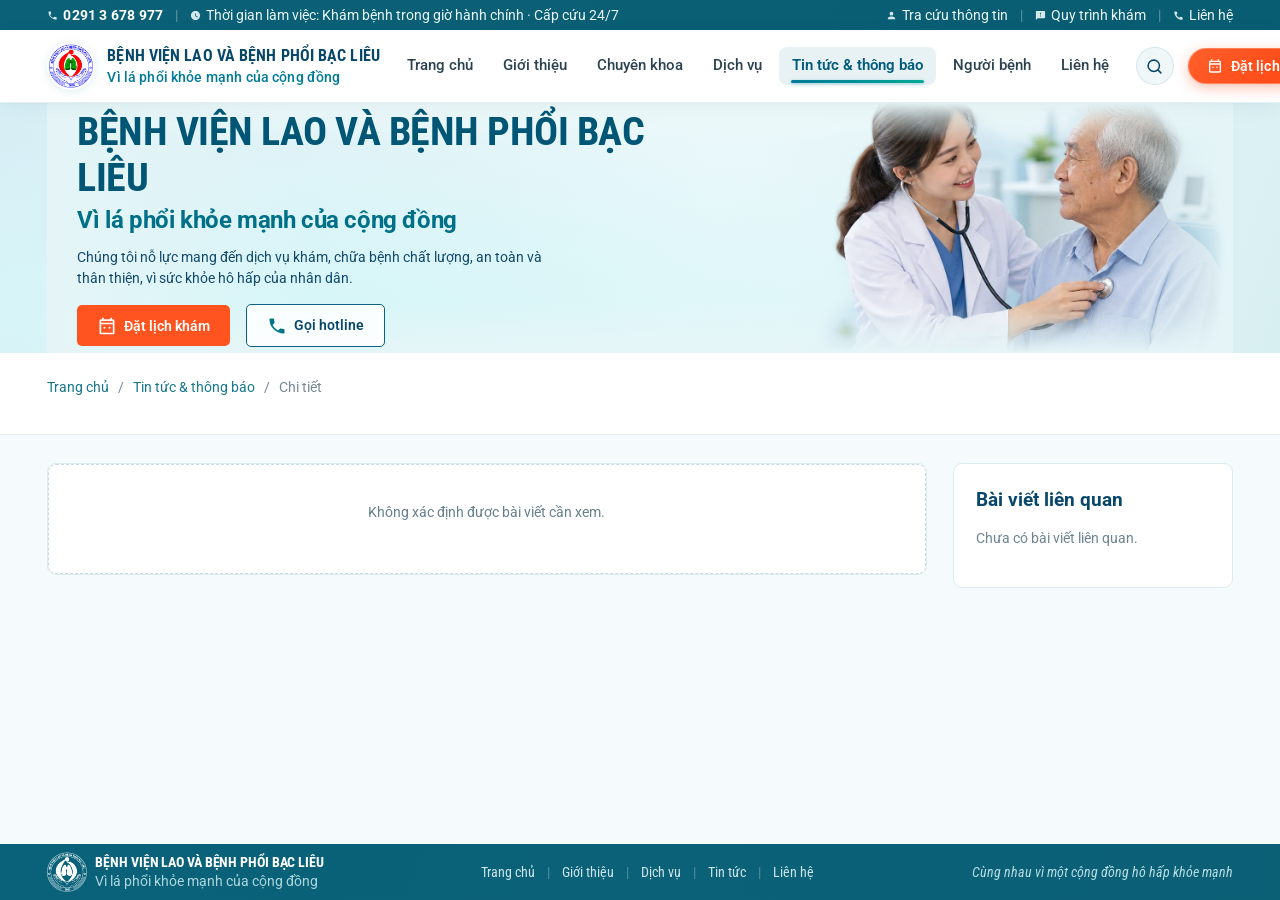
==== commit 47bb82df: "feat: add local launcher and tunnel deployment guide" ====
--- a/chi-tiet-tin.html
+++ b/chi-tiet-tin.html
@@ -39,7 +39,7 @@
             <path
               d="M12 2C6.5 2 2 6.5 2 12s4.5 10 10 10 10-4.5 10-10S17.5 2 12 2zm4.2 14.2L11 13V7h1.5v5.2l4.5 2.7-.8 1.3z" />
           </svg>
-          <span>Thời gian làm việc: Khám bệnh giờ hành chính · Cấp cứu 24/7</span>
+          <span>Thời gian làm việc: Khám bệnh trong giờ hành chính · Cấp cứu 24/7</span>
         </div>
       </div>
       <div class="topbar-right">
